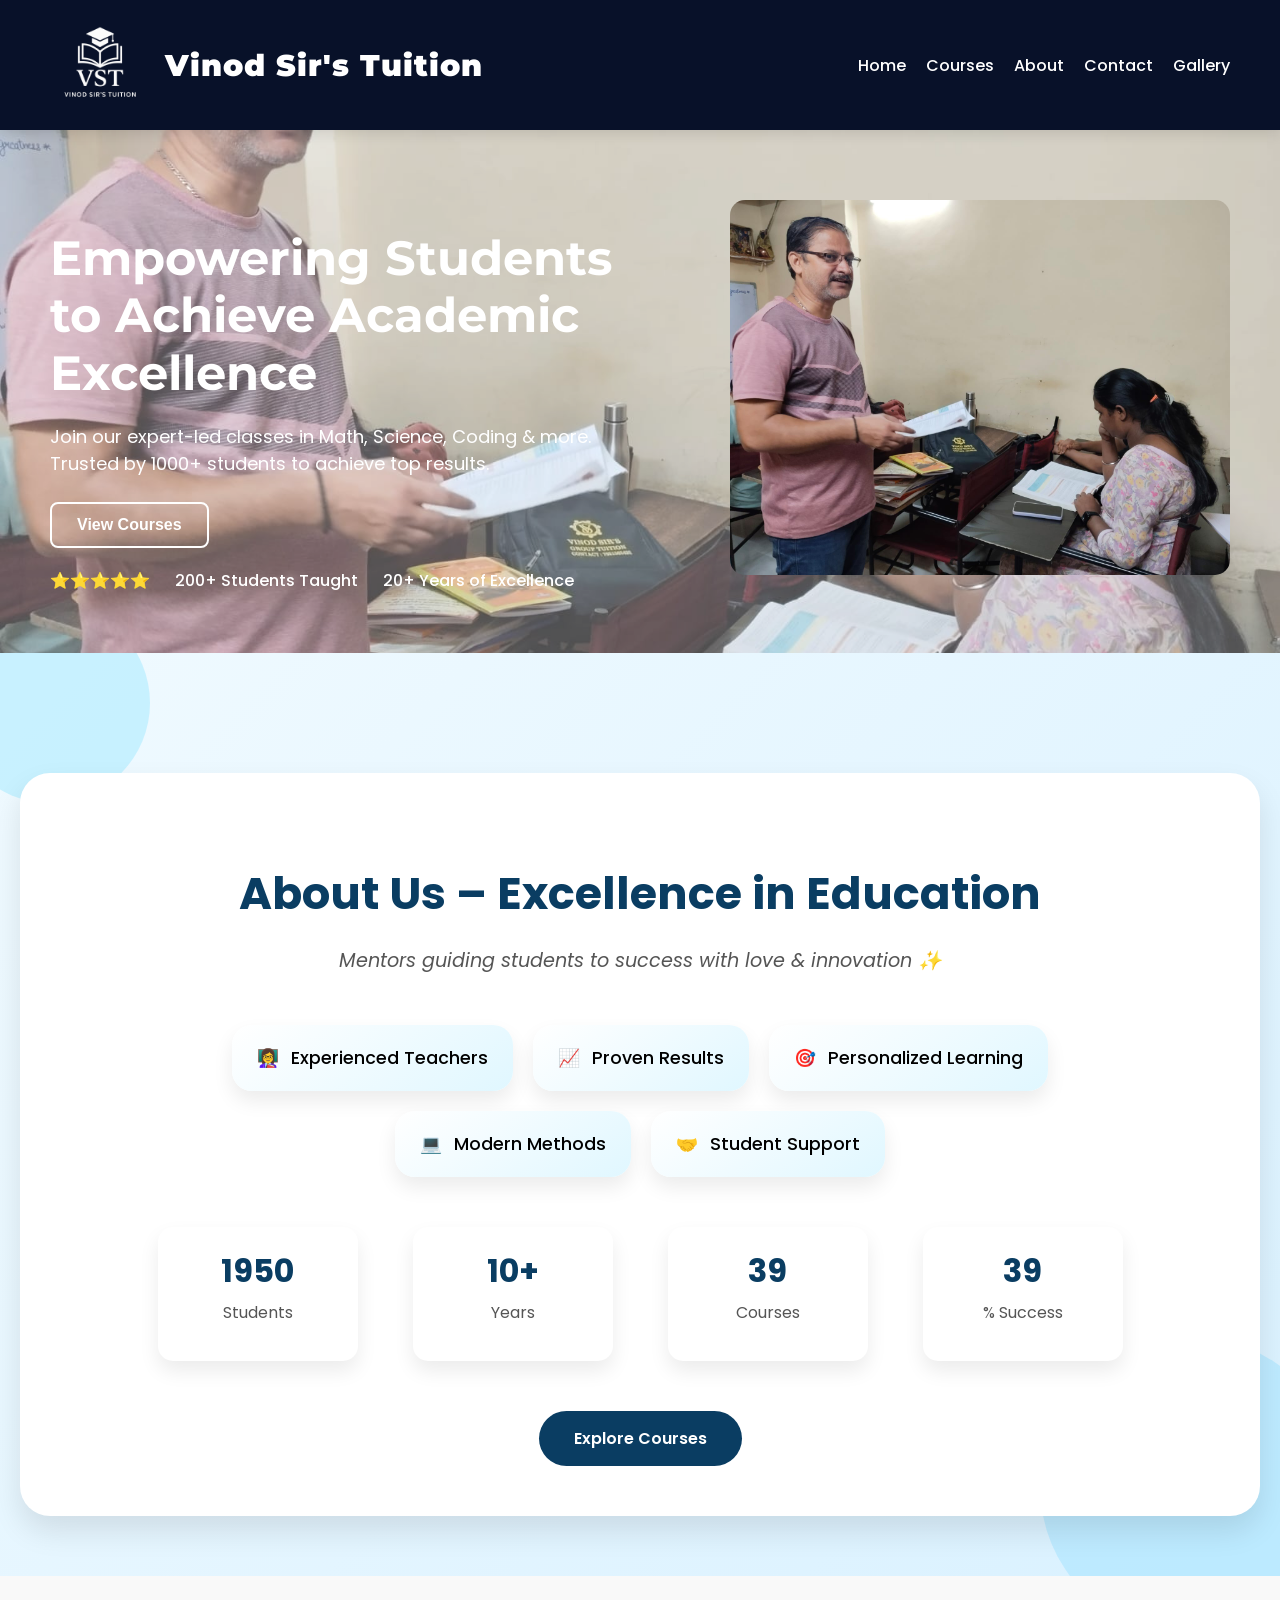
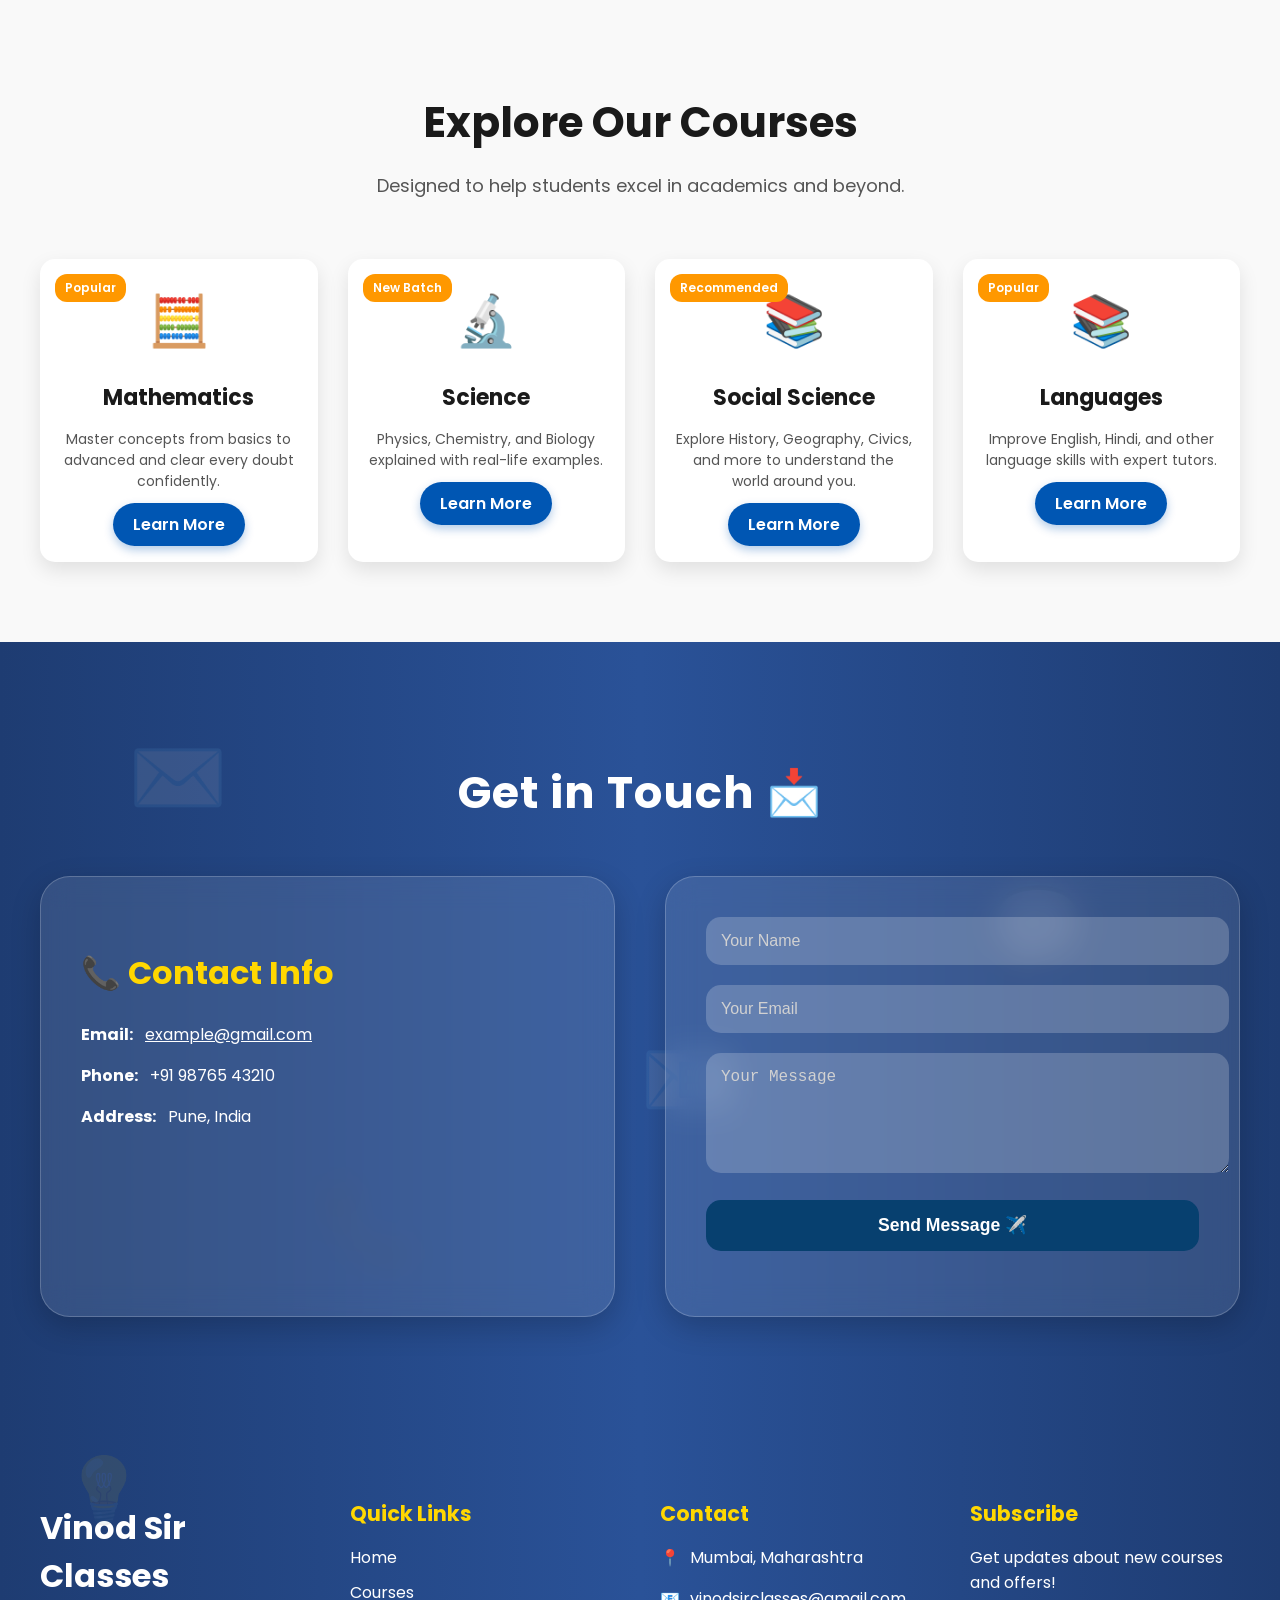
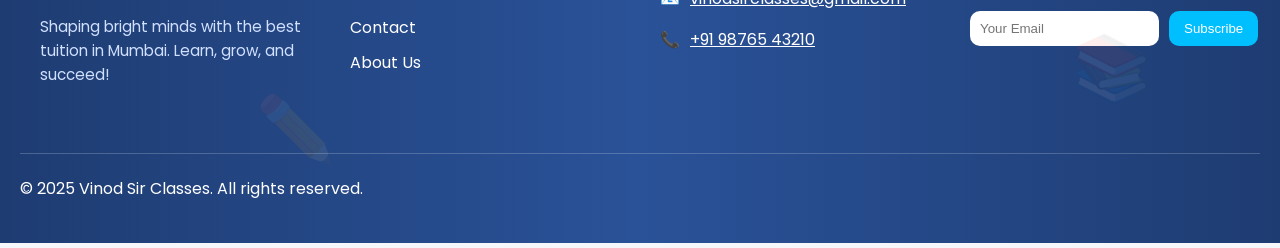
==== index.html @ 1ef6aa49 "first commit" ====
<!DOCTYPE html>
<html lang="en">
<head>
  <meta charset="UTF-8">
  <meta name="viewport" content="width=device-width, initial-scale=1.0">
  <title>Vinod Sir's Tuition</title>
  <!-- Google Fonts -->
  <link href="https://fonts.googleapis.com/css2?family=Montserrat:wght@600;700&family=Poppins:wght@400;500&display=swap" rel="stylesheet">
  <!-- CSS -->
  <link rel="stylesheet" href="style.css">
  

</head>
<body>

  <!-- Header / Nav -->
  <header>
    <div class="logo">
      <img src="images/logo.png" alt="Logo">
      <h1>Vinod Sir's Tuition</h1>
    </div>

    <nav class="nav-links">
      <ul>
        <li><a href="#home">Home</a></li>
        <li><a href="#courses">Courses</a></li>
        <li><a href="#about">About</a></li>
        <li><a href="#contact">Contact</a></li>
        <li><a href="gallery.html">Gallery</a></li>
      </ul>
    </nav>

    

    <div class="menu-toggle" id="menu-toggle">
      <span></span>
      <span></span>
      <span></span>
    </div>

  </header>


  <!-- Hero Section -->
<section class="hero" id="home">
  <div class="hero-content">
    <h1>Empowering Students to Achieve Academic Excellence</h1>
    <p>Join our expert-led classes in Math, Science, Coding & more. Trusted by 1000+ students to achieve top results.</p>
    <div class="hero-buttons">
      <a href="#courses"><button class="secondary">View Courses</button></a>
    </div>
    <div class="trust-signals">
      <span>⭐⭐⭐⭐⭐</span>
      <span>200+ Students Taught</span>
      <span>20+ Years of Excellence</span>
    </div>
  </div>
  <div class="hero-image">
    <img src="images/hero_Section.jpeg" alt="Students Learning">
  </div>
  <a href="https://wa.me/your-number" class="whatsapp-btn" target="_blank">💬 Chat</a>
</section>



<section class="about" id="about">
  <!-- Background decorative shapes -->
  <div class="about-bg-circle"></div>
  <div class="about-bg-wave"></div>

  <div class="about-box"> <!-- NEW BOX -->
    <div class="about-container">
      <div class="about-header">
        <h2>About Us – Excellence in Education</h2>
        <p class="tagline">Mentors guiding students to success with love & innovation ✨</p>
      </div>

      <!-- Floating Highlights Cards -->
      <div class="highlights-wrapper">
        <div class="highlight-card"><span>👩‍🏫</span> Experienced Teachers</div>
        <div class="highlight-card"><span>📈</span> Proven Results</div>
        <div class="highlight-card"><span>🎯</span> Personalized Learning</div>
        <div class="highlight-card"><span>💻</span> Modern Methods</div>
        <div class="highlight-card"><span>🤝</span> Student Support</div>
      </div>

      <!-- Stats -->
      <div class="about-stats">
        <div class="stat"><strong data-target="5000">0</strong><p>Students</p></div>
        <div class="stat"><strong data-target="10">0</strong><p>Years</p></div>
        <div class="stat"><strong data-target="50">0</strong><p>Courses</p></div>
        <div class="stat"><strong data-target="95">0</strong><p>% Success</p></div>
      </div>

      <!-- CTA Button -->
      <a href="#courses" class="cta-btn">Explore Courses</a>
    </div>
  </div>
</section>



<!-- Courses Section -->
<section class="courses" id="courses">
  <div class="container">
    <!-- Section Title & Tagline -->
    <div class="section-header">
      <h2>Explore Our Courses</h2>
      <p class="tagline">Designed to help students excel in academics and beyond.</p>
    </div>

    <!-- Courses Grid -->
    <div class="courses-grid">
  <!-- Math -->
  <div class="course-card" data-animate>
    <div class="badge">Popular</div>
    <div class="course-icon">🧮</div>
    <h3>Mathematics</h3>
    <p>Master concepts from basics to advanced and clear every doubt confidently.</p>
    <a href="practice_papers - maths.html" class="btn">Learn More</a> <!-- Link to math page -->
  </div>

  <!-- Science -->
  <div class="course-card" data-animate>
    <div class="badge">New Batch</div>
    <div class="course-icon">🔬</div>
    <h3>Science</h3>
    <p>Physics, Chemistry, and Biology explained with real-life examples.</p>
    <a href="practice_papers - sci.html" class="btn">Learn More</a> <!-- Link to science page -->
  </div>

  <!-- Social Science -->
  <div class="course-card" data-animate>
    <div class="badge">Recommended</div>
    <div class="course-icon">📚</div>
    <h3>Social Science</h3>
    <p>Explore History, Geography, Civics, and more to understand the world around you.</p>
    <a href="practice_papers - SocialSci.html" class="btn">Learn More</a> <!-- Link to social science page -->
  </div>

  <!-- Languages -->
  <div class="course-card" data-animate>
    <div class="badge">Popular</div>
    <div class="course-icon">📚</div>
    <h3>Languages</h3>
    <p>Improve English, Hindi, and other language skills with expert tutors.</p>
    <a href="practice_papers-lang.html" class="btn">Learn More</a> <!-- Link to languages page -->
  </div>
</div>

    <!-- Section CTA -->
  
  </div>
</section>

<!-- Contact Section -->
<section id="contact" class="contact-section">
  <div class="floating-icons">
    <span class="animate-float">✉️</span>
    <span class="animate-float-slow">💬</span>
    <span class="animate-float-fast">📞</span>
    <span class="animate-float">📧</span>
  </div>

  <h2 class="contact-title">Get in Touch 📩</h2>

  <div class="contact-grid">
    <!-- Contact Info Card -->
    <div class="contact-card" data-aos="fade-right">
      <h3>📞 Contact Info</h3>
      <p><strong>Email:</strong> <a href="mailto:example@gmail.com">example@gmail.com</a></p>
      <p><strong>Phone:</strong> +91 98765 43210</p>
      <p><strong>Address:</strong> Pune, India</p>
    </div>

    <!-- Contact Form -->
    <div class="contact-card" data-aos="fade-left">
      <form id="contact-form" class="contact-form">
        <input type="text" name="from_name" placeholder="Your Name" required>
        <input type="email" name="from_email" placeholder="Your Email" required>
        <textarea name="message" placeholder="Your Message" rows="5" required></textarea>
        <button type="submit">Send Message ✈️</button>
        <p class="form-message" id="form-message"></p>
      </form>
    </div>
  </div>
</section>


<footer class="footer-section">
  <div class="footer-container">
    
    <!-- About / Logo -->
    <div class="footer-about">
      <h2 class="footer-logo">Vinod Sir Classes</h2>
      <p>Shaping bright minds with the best tuition in Mumbai. Learn, grow, and succeed!</p>
    </div>
    
    <!-- Quick Links -->
    <div class="footer-links">
      <h3>Quick Links</h3>
      <ul>
        <li><a href="#home">Home</a></li>
        <li><a href="#courses">Courses</a></li>
        <li><a href="#contact">Contact</a></li>
        <li><a href="#about">About Us</a></li>
      </ul>
    </div>
    
    <!-- Contact Info -->
    <div class="footer-contact">
      <h3>Contact</h3>
      <p><span class="icon">📍</span> Mumbai, Maharashtra</p>
      <p><span class="icon">📧</span> <a href="mailto:vinodsirclasses@gmail.com">vinodsirclasses@gmail.com</a></p>
      <p><span class="icon">📞</span> <a href="tel:+919876543210">+91 98765 43210</a></p>
    </div>
    
    <!-- Newsletter -->
    <div class="footer-newsletter">
      <h3>Subscribe</h3>
      <p>Get updates about new courses and offers!</p>
      <form id="newsletterForm">
        <input type="email" name="email" placeholder="Your Email" required>
        <button type="submit">Subscribe</button>
      </form>
      <p id="newsletterMessage" class="form-message"></p>
    </div>
  </div>
  
  <!-- Footer Bottom -->
  <div class="footer-bottom">
    <p>© 2025 Vinod Sir Classes. All rights reserved.</p>
    <div class="social-icons">
      <a href="#" target="_blank"><i class="fab fa-facebook-f"></i></a>
      <a href="#" target="_blank"><i class="fab fa-twitter"></i></a>
      <a href="#" target="_blank"><i class="fab fa-instagram"></i></a>
      <a href="#" target="_blank"><i class="fab fa-linkedin-in"></i></a>
    </div>
  </div>
  
  <!-- Floating Background Icons -->
  <div class="footer-floating-icons">
    <span class="animate-float">💡</span>
    <span class="animate-float-slow">📚</span>
    <span class="animate-float-fast">✏️</span>
  </div>
</footer>








  <script src="https://cdn.emailjs.com/dist/email.min.js"></script>
  <script>emailjs.init("vinodsirstuition@gmail.com");</script>

<script src="https://cdn.emailjs.com/dist/email.min.js"></script>
<script>
  emailjs.init("dk8BR0xU-vURI1XF9"); // Use your actual EmailJS Public Key
</script>
  <script src="https://cdn.emailjs.com/dist/email.min.js"></script>
  <script src="script.js"></script>

</body>
</html>
---- style.css ----
body {
  margin: 0;
  font-family: 'Poppins', sans-serif;
  background-color: #f5f7fa;
}

/* Header */
header {
  background-color: #081129;
  padding: 15px 50px;
  display: flex;
  align-items: center;
  justify-content: space-between;
  box-shadow: 0 4px 12px rgba(0,0,0,0.1);
  position: sticky;
  top: 0;
  z-index: 1000;
}

.logo {
  display: flex;
  align-items: center;
}

.logo img {
  height: 100px;
  margin-right: 15px;
}

.logo h1 {
  font-family: 'Montserrat', sans-serif;
  font-size: 30px;
  font-weight: 1000;
  color: #ffffff;
  letter-spacing: 1px;
}

.nav-links ul {
  list-style: none;
  display: flex;
  gap: 25px;
  margin: 0;
  padding: 0;
}

.nav-links ul li a {
  text-decoration: none;
  color: #ffffff;
  font-weight: 500;
  transition: all 0.3s ease;
  font-size: 16px;
  position: relative;
}

.nav-links ul li a::after {
  content: "";
  position: absolute;
  bottom: -5px;
  left: 0;
  width: 0%;
  height: 2px;
  background: #1abc9c;
  transition: width 0.3s ease;
}

.nav-links ul li a:hover::after {
  width: 100%;
}

.nav-links ul li a:hover {
  color: #1abc9c;
}

.cta button {
  background-color: #1abc9c;
  border: none;
  padding: 10px 18px;
  border-radius: 8px;
  font-size: 15px;
  font-weight: 600;
  cursor: pointer;
  color: #fff;
  font-family: 'Poppins', sans-serif;
  transition: 0.3s;
}

.cta button:hover {
  background-color: #16a085;
  transform: translateY(-2px);
}

.menu-toggle {
  display: none;
  flex-direction: column;
  cursor: pointer;
  gap: 5px;
}

.menu-toggle span {
  width: 28px;
  height: 3px;
  background: #fff;
  border-radius: 2px;
  transition: 0.3s;
}
.nav-links ul {
  display: flex;
  list-style: none;
  gap: 20px;
}

.cta {
  display: flex;
  gap: 10px;
}
   /* Custom Google button wrapper */
.login-container { display: flex; align-items: center; }
    .login-btn {
      display: inline-flex;
      align-items: center;
      padding: 10px 18px;
      background-color: white;
      border: none;
      border-radius: 8px;
      box-shadow: 0 3px 6px rgba(0,0,0,0.2);
      cursor: pointer;
      font-size: 16px;
      font-weight: 600;
      color: #555;
      transition: all 0.3s ease;
      gap: 10px;
    }
    .login-btn img { height: 22px; }
    .login-btn:hover {
      transform: translateY(-3px);
      box-shadow: 0 6px 12px rgba(0,0,0,0.25);
      background-color: #f1f1f1;
    }
/* Hero Section */
.hero {
  display: flex;
  align-items: center;
  justify-content: space-between;
  padding: 60px 50px;
  background: url('images/hero_Section.jpeg') center/cover no-repeat;
  position: relative;
  color: #fff;
  overflow: hidden;
}

/* Light Overlay */
.hero::before {
  content: "";
  position: absolute;
  top: 0;
  left: 0;
  width: 100%;
  height: 100%;
  background: rgba(255, 255, 255, 0.3); /* 50% white overlay */
  z-index: 0;
}

.hero-content,
.hero-image {
  position: relative;
  z-index: 1; /* ensures text & image are above overlay */
}
.hero-content {
  max-width: 600px;
  animation: fadeIn 1s ease forwards;
}

.hero-content h1 {
  font-family: 'Montserrat', sans-serif;
  font-size: 48px;
  margin-bottom: 20px;
  line-height: 1.2;
}

.hero-content p {
  font-size: 18px;
  margin-bottom: 25px;
}

.hero-buttons button {
  margin-right: 15px;
  padding: 12px 25px;
  font-size: 16px;
  font-weight: 600;
  border-radius: 8px;
  border: none;
  cursor: pointer;
  transition: 0.3s;
}

.hero-buttons .primary {
  background-color: #1abc9c;
  color: #fff;
}

.hero-buttons .primary:hover {
  background-color: #16a085;
  transform: translateY(-2px);
}

.hero-buttons .secondary {
  background-color: transparent;
  border: 2px solid #fff;
  color: #fff;
}

.hero-buttons .secondary:hover {
  background-color: #fff;
  color: #0a3d62;
}

.hero-image img {
  max-width: 500px;
  border-radius: 15px;
  animation: fadeInRight 1.2s ease forwards;
}

/* Trust Signals */
.trust-signals {
  display: flex;
  gap: 25px;
  margin-top: 20px;
  font-weight: 500;
}

/* Floating WhatsApp Button */
.whatsapp-btn {
  position: fixed;
  bottom: 30px;
  right: 30px;
  background-color: #25D366;
  color: #fff;
  padding: 12px 18px;
  border-radius: 50px;
  text-decoration: none;
  font-size: 18px;
  box-shadow: 0 4px 10px rgba(0,0,0,0.2);
  transition: 0.3s;
}

.whatsapp-btn:hover {
  transform: translateY(-2px);
  box-shadow: 0 6px 12px rgba(0,0,0,0.25);
}

/* Animations */
@keyframes fadeIn {
  0% { opacity: 0; transform: translateY(20px); }
  100% { opacity: 1; transform: translateY(0); }
}

@keyframes fadeInRight {
  0% { opacity: 0; transform: translateX(50px); }
  100% { opacity: 1; transform: translateX(0); }
}

/* Mobile Styles */
@media (max-width: 768px) {
  .hero {
    flex-direction: column;
    text-align: center;
    padding: 40px 20px;
  }

  .hero-image {
    margin-top: 30px;
  }

  .nav-links {
    position: absolute;
    top: 70px;
    right: -100%;
    background-color: #0a3d62;
    width: 200px;
    padding: 20px;
    transition: right 0.3s ease;
    flex-direction: column;
  }

  .nav-links.active {
    right: 0;
  }

  .nav-links ul {
    flex-direction: column;
    gap: 15px;
  }

  .cta {
    display: none;
  }

  .menu-toggle {
    display: flex;
  }
}

/* Hamburger Animation */
.menu-toggle.active span:nth-child(1) {
  transform: rotate(45deg) translate(5px, 5px);
}

.menu-toggle.active span:nth-child(2) {
  opacity: 0;
}

.menu-toggle.active span:nth-child(3) {
  transform: rotate(-45deg) translate(6px, -6px);
}



/* About Section */
.about {
  position: relative;
  padding: 120px 20px 60px;
  background: linear-gradient(135deg, #f0faff, #d9f1ff);
  overflow: hidden;
  text-align: center;
  font-family: 'Poppins', sans-serif;
}
.about-box {
  max-width: 1200px;
  margin: auto;
  background: #fff;
  border-radius: 30px;
  padding: 50px 30px;
  box-shadow: 0 15px 30px rgba(0,0,0,0.1);
  position: relative;
  z-index: 1;
}

/* Decorative background shapes */
.about-bg-circle {
  position: absolute;
  top: -50px;
  left: -50px;
  width: 200px;
  height: 200px;
  background: #a1e9ff;
  border-radius: 50%;
  z-index: 0;
  opacity: 0.5;
}

.about-bg-wave {
  position: absolute;
  bottom: -60px;
  right: -60px;
  width: 300px;
  height: 300px;
  background: #79d7ff;
  border-radius: 50% 50% 0 50%;
  z-index: 0;
  opacity: 0.3;
}

/* Container */
.about-container {
  position: relative;
  max-width: 1000px;
  margin: auto;
  z-index: 1;
}

/* Header */
.about-header h2 {
  font-size: 2.8rem;
  color: #0a3d62;
  margin-bottom: 10px;
}

.about-header .tagline {
  font-size: 1.2rem;
  color: #555;
  font-style: italic;
  margin-bottom: 50px;
}

/* Floating cards */
.highlights-wrapper {
  display: flex;
  flex-wrap: wrap;
  justify-content: center;
  gap: 20px;
  margin-bottom: 50px;
}

.highlight-card {
  background: linear-gradient(145deg, #ffffff, #e0f7ff);
  padding: 20px 25px;
  border-radius: 20px;
  font-weight: 500;
  font-size: 1.1rem;
  box-shadow: 0 10px 20px rgba(0,0,0,0.08);
  display: flex;
  align-items: center;
  gap: 12px;
  transition: transform 0.3s, box-shadow 0.3s;
}

.highlight-card:hover {
  transform: translateY(-8px) rotate(-1deg);
  box-shadow: 0 15px 25px rgba(0,0,0,0.12);
}

/* Stats */
.about-stats {
  display: flex;
  flex-wrap: wrap;
  justify-content: space-around;
  gap: 20px;
  margin-bottom: 50px;
}

.stat {
  background: #fff;
  border-radius: 15px;
  padding: 20px 30px;
  width: 140px;
  box-shadow: 0 10px 20px rgba(0,0,0,0.08);
  transition: transform 0.3s;
}

.stat:hover {
  transform: translateY(-5px);
}

.stat strong {
  display: block;
  font-size: 2rem;
  color: #0a3d62;
}

.stat p {
  margin-top: 5px;
  color: #555;
}

/* CTA */
.cta-btn {
  display: inline-block;
  padding: 15px 35px;
  background: #0a3d62;
  color: #fff;
  border-radius: 30px;
  font-weight: 600;
  text-decoration: none;
  transition: 0.3s;
}

.cta-btn:hover {
  transform: scale(1.1);
  background: #07406f;
}

/* Responsive */
@media (max-width: 900px) {
  .highlights-wrapper { flex-direction: column; gap: 15px; }
  .about-stats { justify-content: center; }
}
/* Mobile Styles */
@media (max-width: 1024px) {
  .hero {
    flex-direction: column;
    padding: 60px 20px;
    text-align: center;
  }

  .hero-content {
    max-width: 100%;
  }

  .hero-content h1 {
    font-size: 2.2rem;
    line-height: 1.3;
  }

  .hero-content p {
    font-size: 1rem;
    margin-bottom: 20px;
  }

  .hero-buttons {
    flex-direction: column;
    gap: 15px;
    margin-bottom: 20px;
  }

  .hero-buttons button {
    width: 180px;
    margin: auto;
  }

  .trust-signals {
    flex-direction: column;
    gap: 10px;
    margin-top: 20px;
    font-size: 0.9rem;
  }

  .hero-image img {
    max-width: 90%;
    margin: 20px auto 0;
  }

  /* Adjust overlay if needed */
  .hero::before {
    background: rgba(255,255,255,0.25);
  }
}

/* Smaller mobile phones */
@media (max-width: 480px) {
  .hero-content h1 {
    font-size: 1.8rem;
  }

  .hero-content p {
    font-size: 0.95rem;
  }

  .hero-buttons button {
    width: 150px;
    padding: 10px 20px;
    font-size: 14px;
  }

  .trust-signals {
    font-size: 0.85rem;
  }
}



/* Courses Section */
/* Courses Section */
.courses {
  padding: 80px 20px;
  background: #f9f9f9;
  color: #1a1a1a;
  position: relative;
}

.container {
  max-width: 1200px;
  margin: 0 auto;
}

/* Section Header */
.section-header {
  text-align: center;
  margin-bottom: 60px;
}

.section-header h2 {
  font-size: 42px;
  font-weight: 700;
  margin-bottom: 10px;
  color: #1a1a1a;
}

.section-header .tagline {
  font-size: 18px;
  color: #555555;
}

/* Courses Grid */
.courses-grid {
  display: grid;
  grid-template-columns: repeat(auto-fit, minmax(250px, 1fr));
  gap: 30px;
}

/* Course Card */
.course-card {
  background: #fff;
  border-radius: 15px;
  padding: 25px 20px;
  box-shadow: 0 8px 20px rgba(0,0,0,0.1);
  text-align: center;
  position: relative;
  transform: translateY(30px);
  opacity: 0;
  transition: all 0.5s ease;
}

.course-card:hover {
  transform: translateY(-5px) scale(1.05);
  box-shadow: 0 12px 30px rgba(0,0,0,0.15);
}

/* Badge */
.course-card .badge {
  position: absolute;
  top: 15px;
  left: 15px;
  background-color: #ff9800; /* accent color */
  color: #fff;
  padding: 5px 10px;
  border-radius: 12px;
  font-size: 12px;
  font-weight: 600;
}

/* Course Icon */
.course-icon {
  font-size: 50px;
  margin-bottom: 20px;
  color: #0056b3; /* theme blue */
  transition: transform 0.3s;
}

.course-card:hover .course-icon {
  transform: scale(1.2);
}

/* Title & Description */
.course-card h3 {
  font-size: 22px;
  margin-bottom: 15px;
  color: #1a1a1a;
}

.course-card p {
  font-size: 14px;
  color: #555;
  margin-bottom: 20px;
}

/* Button */
/* Buttons on Course Cards */
.course-card .btn {
  background-color: #0056b3; /* theme blue */
  color: #fff;
  padding: 10px 20px;
  border-radius: 30px;
  font-weight: 600;
  text-decoration: none;
  transition: all 0.3s ease;
  box-shadow: 0 4px 10px rgba(0, 86, 179, 0.3);
}

.course-card .btn:hover {
  background-color: #004494; /* darker blue */
  transform: scale(1.8) translateY(-2px); /* slight zoom + lift */
  box-shadow: 0 8px 20px rgba(0, 86, 179, 0.4); /* stronger shadow */
}


/* Section CTA */
.courses-cta {
  text-align: center;
  margin-top: 60px;
}

.courses-cta p {
  font-size: 16px;
  margin-bottom: 20px;
}

.courses-cta .btn {
  padding: 12px 30px;
}

/* Scroll Reveal Animation */
.course-card.show {
  transform: translateY(0);
  opacity: 1;
}

/* Responsive */
@media(max-width: 768px) {
  .section-header h2 {
    font-size: 32px;
  }
  .section-header .tagline {
    font-size: 16px;
}
}




/* Contact Section Blue Palette */
.contact-section {
  padding: 80px 20px;
  background: linear-gradient(to right, #1e3c72, #2a5298, #1e3c72);
  font-family: 'Poppins', sans-serif;
  position: relative;
  overflow: hidden;
}

.contact-title {
  text-align: center;
  font-size: 2.8rem;
  margin-bottom: 50px;
  font-weight: 700;
  color: #ffffff;
  letter-spacing: 1px;
}

.contact-grid {
  display: grid;
  grid-template-columns: 1fr 1fr;
  gap: 50px;
  max-width: 1200px;
  margin: 0 auto;
}

.contact-card {
  background: rgba(255, 255, 255, 0.1);
  backdrop-filter: blur(15px);
  border-radius: 30px;
  padding: 40px;
  border: 1px solid rgba(255,255,255,0.2);
  box-shadow: 0 10px 30px rgba(0,0,0,0.2);
}

.contact-card h3 {
  font-size: 2rem;
  margin-bottom: 25px;
  color: #ffd700;
}

.contact-card p {
  margin-bottom: 15px;
  font-size: 1rem;
  display: flex;
  align-items: center;
  gap: 12px;
  color: #ffffff;
}

.contact-card a {
  color: #fff;
  text-decoration: underline;
  transition: color 0.3s ease;
}

.contact-card a:hover {
  color: #ffd700;
}

/* Form Styling */
.contact-form input,
.contact-form textarea {
  width: 100%;
  padding: 15px;
  border-radius: 15px;
  border: none;
  outline: none;
  margin-bottom: 20px;
  background: rgba(255, 255, 255, 0.2);
  color: #fff;
  font-size: 1rem;
  transition: background 0.3s ease;
}

.contact-form input:focus,
.contact-form textarea:focus {
  background: rgba(255, 255, 255, 0.3);
}

.contact-form input::placeholder,
.contact-form textarea::placeholder {
  color: #d1d1d1;
}

.contact-form button {
  width: 100%;
  padding: 15px;
  border-radius: 15px;
  border: none;
  background: #07406f;
  color: #fff;
  font-size: 1.1rem;
  font-weight: 600;
  cursor: pointer;
  transition: transform 0.3s, background 0.3s;
}

.contact-form button:hover {
  background: #0a66c2;
  transform: scale(1.05);
}

.form-message {
  margin-top: 10px;
  font-size: 0.95rem;
  color: #00ff99;
  text-align: center;
}

/* Floating Background Icons */
.floating-icons span {
  position: absolute;
  font-size: 5rem;
  color: rgba(255,255,255,0.1);
}

.floating-icons span:nth-child(1) { top: 10%; left: 10%; }
.floating-icons span:nth-child(2) { top: 30%; right: 15%; }
.floating-icons span:nth-child(3) { bottom: 15%; left: 25%; }
.floating-icons span:nth-child(4) { top: 50%; left: 50%; }

/* Floating Animations */
@keyframes float {
  0%, 100% { transform: translateY(0); }
  50% { transform: translateY(-15px); }
}
@keyframes float-slow {
  0%, 100% { transform: translateY(0); }
  50% { transform: translateY(-10px); }
}
@keyframes float-fast {
  0%, 100% { transform: translateY(0); }
  50% { transform: translateY(-20px); }
}

.animate-float { animation: float 6s ease-in-out infinite; }
.animate-float-slow { animation: float-slow 8s ease-in-out infinite; }
.animate-float-fast { animation: float-fast 4s ease-in-out infinite; }

/* Responsive */
@media(max-width: 900px) {
  .contact-grid { grid-template-columns: 1fr; gap: 40px; }
}


/* Footer Section */
.footer-section {
  background: linear-gradient(to right, #1e3c72, #2a5298, #1e3c72);
  color: #fff;
  position: relative;
  padding: 80px 20px 40px;
  font-family: 'Poppins', sans-serif;
}

.footer-container {
  display: grid;
  grid-template-columns: repeat(auto-fit, minmax(220px, 1fr));
  gap: 40px;
  max-width: 1200px;
  margin: 0 auto;
}

.footer-logo {
  font-size: 2rem;
  font-weight: 700;
  margin-bottom: 10px;
}

.footer-about p {
  font-size: 0.95rem;
  line-height: 1.6;
  color: #d1e0ff;
}

.footer-links h3,
.footer-contact h3,
.footer-newsletter h3 {
  font-size: 1.3rem;
  margin-bottom: 15px;
  color: #ffd700;
}

.footer-links ul {
  list-style: none;
  padding: 0;
}

.footer-links ul li {
  margin-bottom: 10px;
}

.footer-links ul li a {
  text-decoration: none;
  color: #fff;
  transition: color 0.3s;
}

.footer-links ul li a:hover {
  color: #ffd700;
}

.footer-contact p {
  display: flex;
  align-items: center;
  gap: 10px;
  margin-bottom: 10px;
}

.footer-contact a {
  color: #fff;
  text-decoration: underline;
}

.footer-newsletter form {
  display: flex;
  gap: 10px;
  margin-top: 10px;
}

.footer-newsletter input {
  flex: 1;
  padding: 10px;
  border-radius: 10px;
  border: none;
  outline: none;
}

.footer-newsletter button {
  padding: 10px 15px;
  border-radius: 10px;
  border: none;
  background: #00bfff;
  color: #fff;
  cursor: pointer;
  transition: 0.3s;
}

.footer-newsletter button:hover {
  background: #009acd;
}

.footer-bottom {
  margin-top: 50px;
  border-top: 1px solid rgba(255,255,255,0.2);
  padding-top: 20px;
  display: flex;
  justify-content: space-between;
  align-items: center;
  flex-wrap: wrap;
}

.footer-bottom p {
  margin: 0;
}

.social-icons a {
  margin-left: 15px;
  color: #fff;
  font-size: 1.2rem;
  transition: color 0.3s;
}

.social-icons a:hover {
  color: #ffd700;
}

/* Floating icons */
.footer-floating-icons span {
  position: absolute;
  font-size: 4rem;
  color: rgba(255,255,255,0.08);
}

.footer-floating-icons span:nth-child(1){ top: 10%; left: 5%; }
.footer-floating-icons span:nth-child(2){ top: 50%; right: 10%; }
.footer-floating-icons span:nth-child(3){ bottom: 15%; left: 20%; }

/* Float animations */
@keyframes float {0%,100%{transform:translateY(0);}50%{transform:translateY(-15px);}}
@keyframes float-slow {0%,100%{transform:translateY(0);}50%{transform:translateY(-10px);}}
@keyframes float-fast {0%,100%{transform:translateY(0);}50%{transform:translateY(-20px);}}

.animate-float {animation: float 6s ease-in-out infinite;}
.animate-float-slow {animation: float-slow 8s ease-in-out infinite;}
.animate-float-fast {animation: float-fast 4s ease-in-out infinite;}

/* Responsive */
@media(max-width: 900px){
  .footer-bottom {flex-direction: column; gap: 15px; text-align: center;}
}
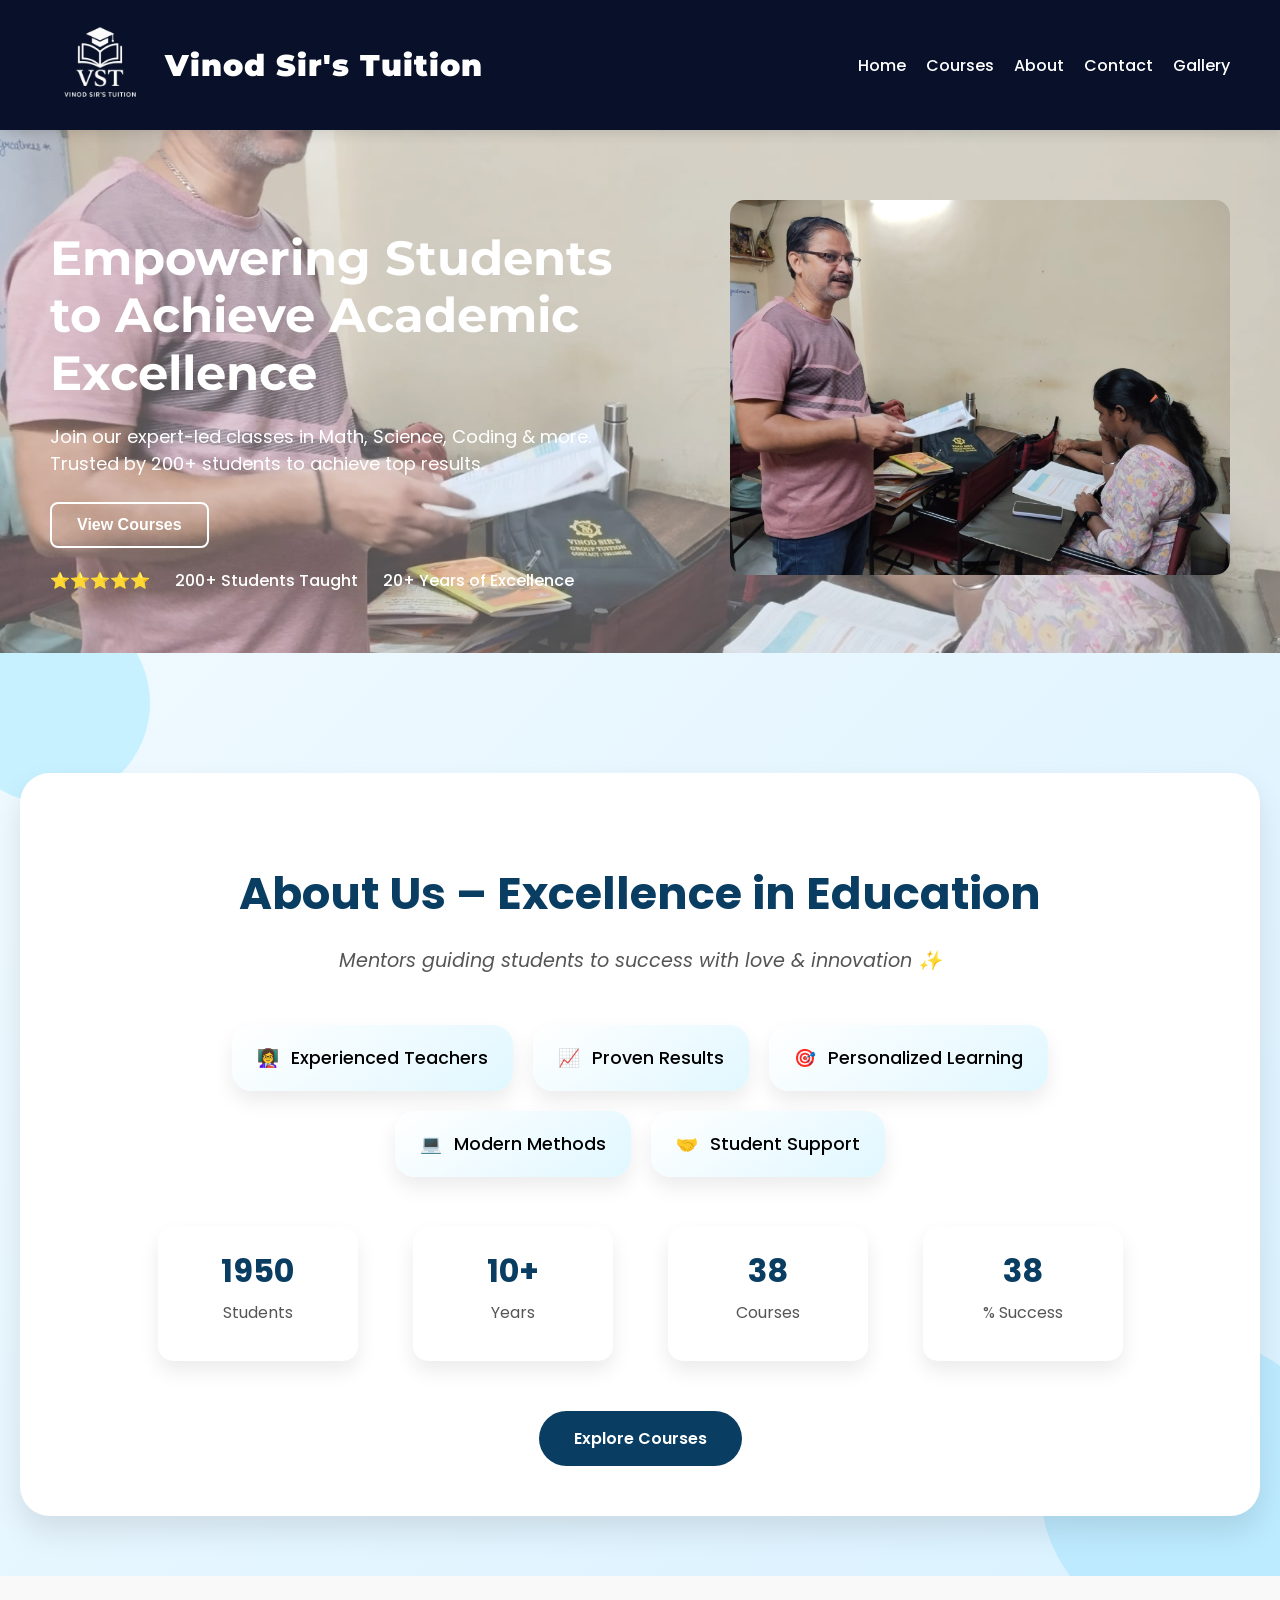
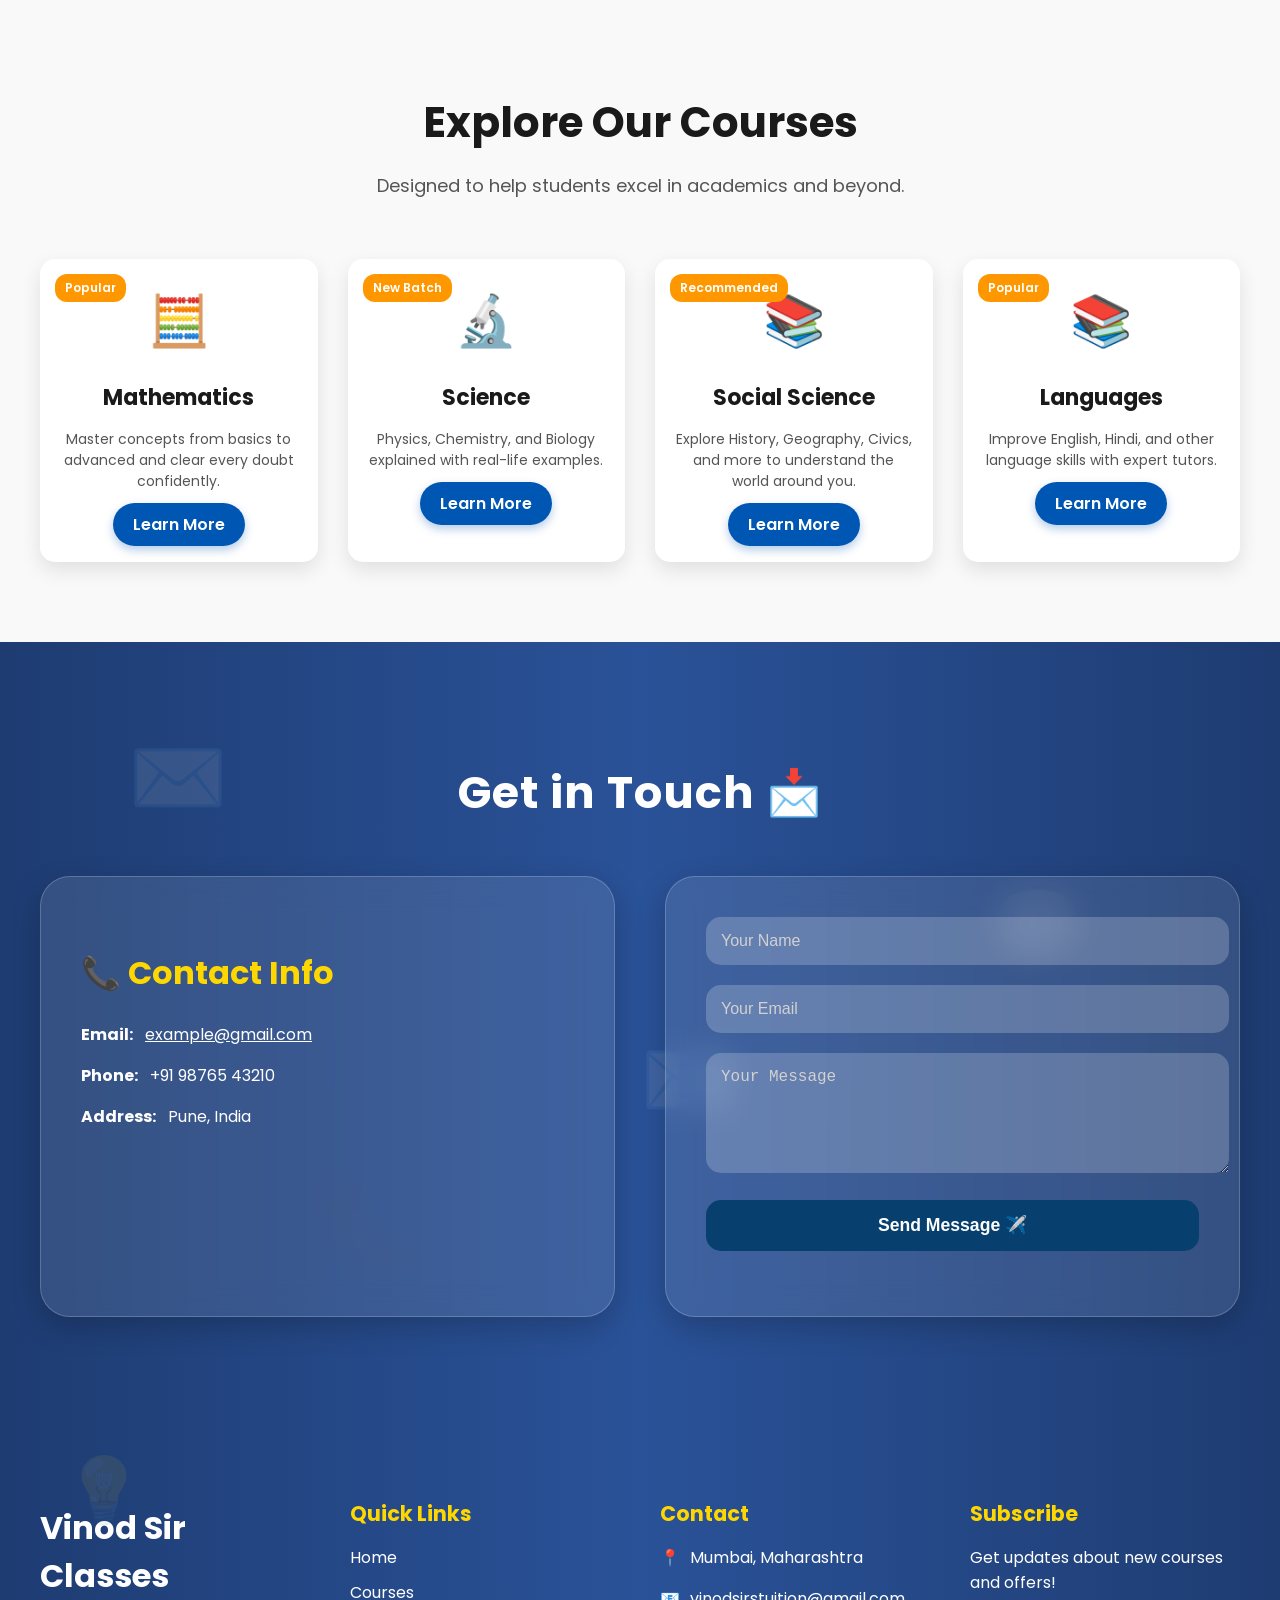
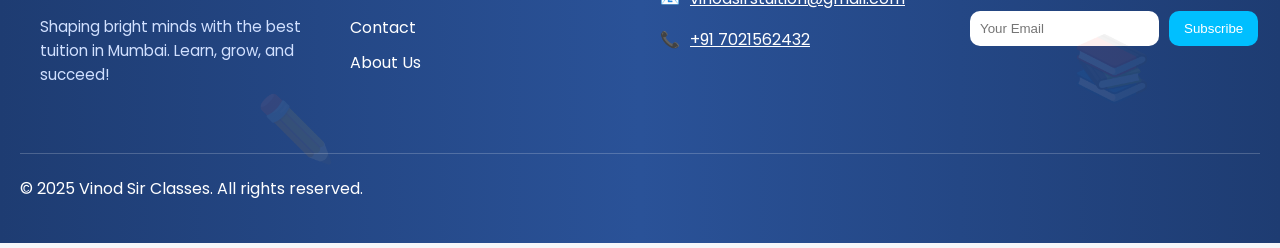
==== commit a797f7c2: "Update index.html" ====
--- a/index.html
+++ b/index.html
@@ -45,7 +45,7 @@
 <section class="hero" id="home">
   <div class="hero-content">
     <h1>Empowering Students to Achieve Academic Excellence</h1>
-    <p>Join our expert-led classes in Math, Science, Coding & more. Trusted by 1000+ students to achieve top results.</p>
+    <p>Join our expert-led classes in Math, Science, Coding & more. Trusted by 200+ students to achieve top results.</p>
     <div class="hero-buttons">
       <a href="#courses"><button class="secondary">View Courses</button></a>
     </div>
@@ -211,8 +211,8 @@
     <div class="footer-contact">
       <h3>Contact</h3>
       <p><span class="icon">📍</span> Mumbai, Maharashtra</p>
-      <p><span class="icon">📧</span> <a href="mailto:vinodsirclasses@gmail.com">vinodsirclasses@gmail.com</a></p>
-      <p><span class="icon">📞</span> <a href="tel:+919876543210">+91 98765 43210</a></p>
+      <p><span class="icon">📧</span> <a href="mailto:vinodsirclasses@gmail.com">vinodsirstuition@gmail.com</a></p>
+      <p><span class="icon">📞</span> <a href="tel:+919876543210">+91 7021562432</a></p>
     </div>
     
     <!-- Newsletter -->
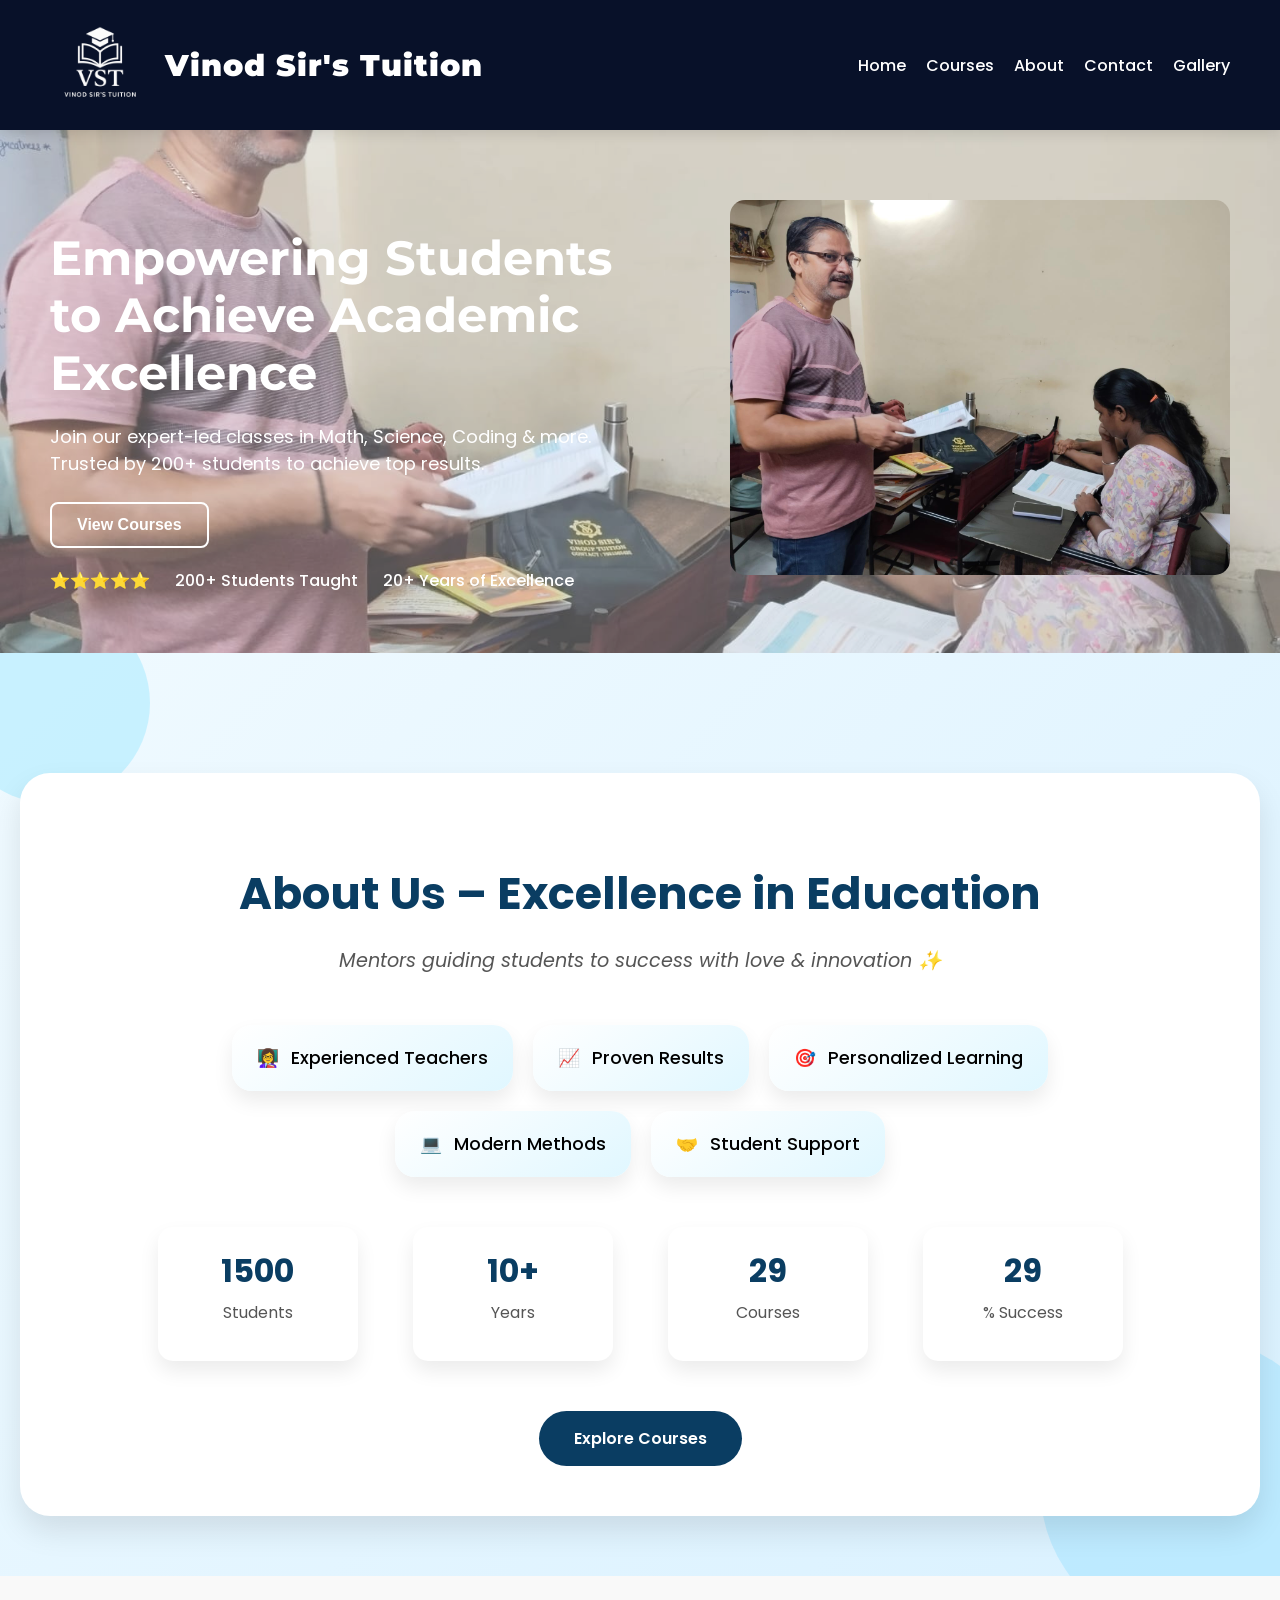
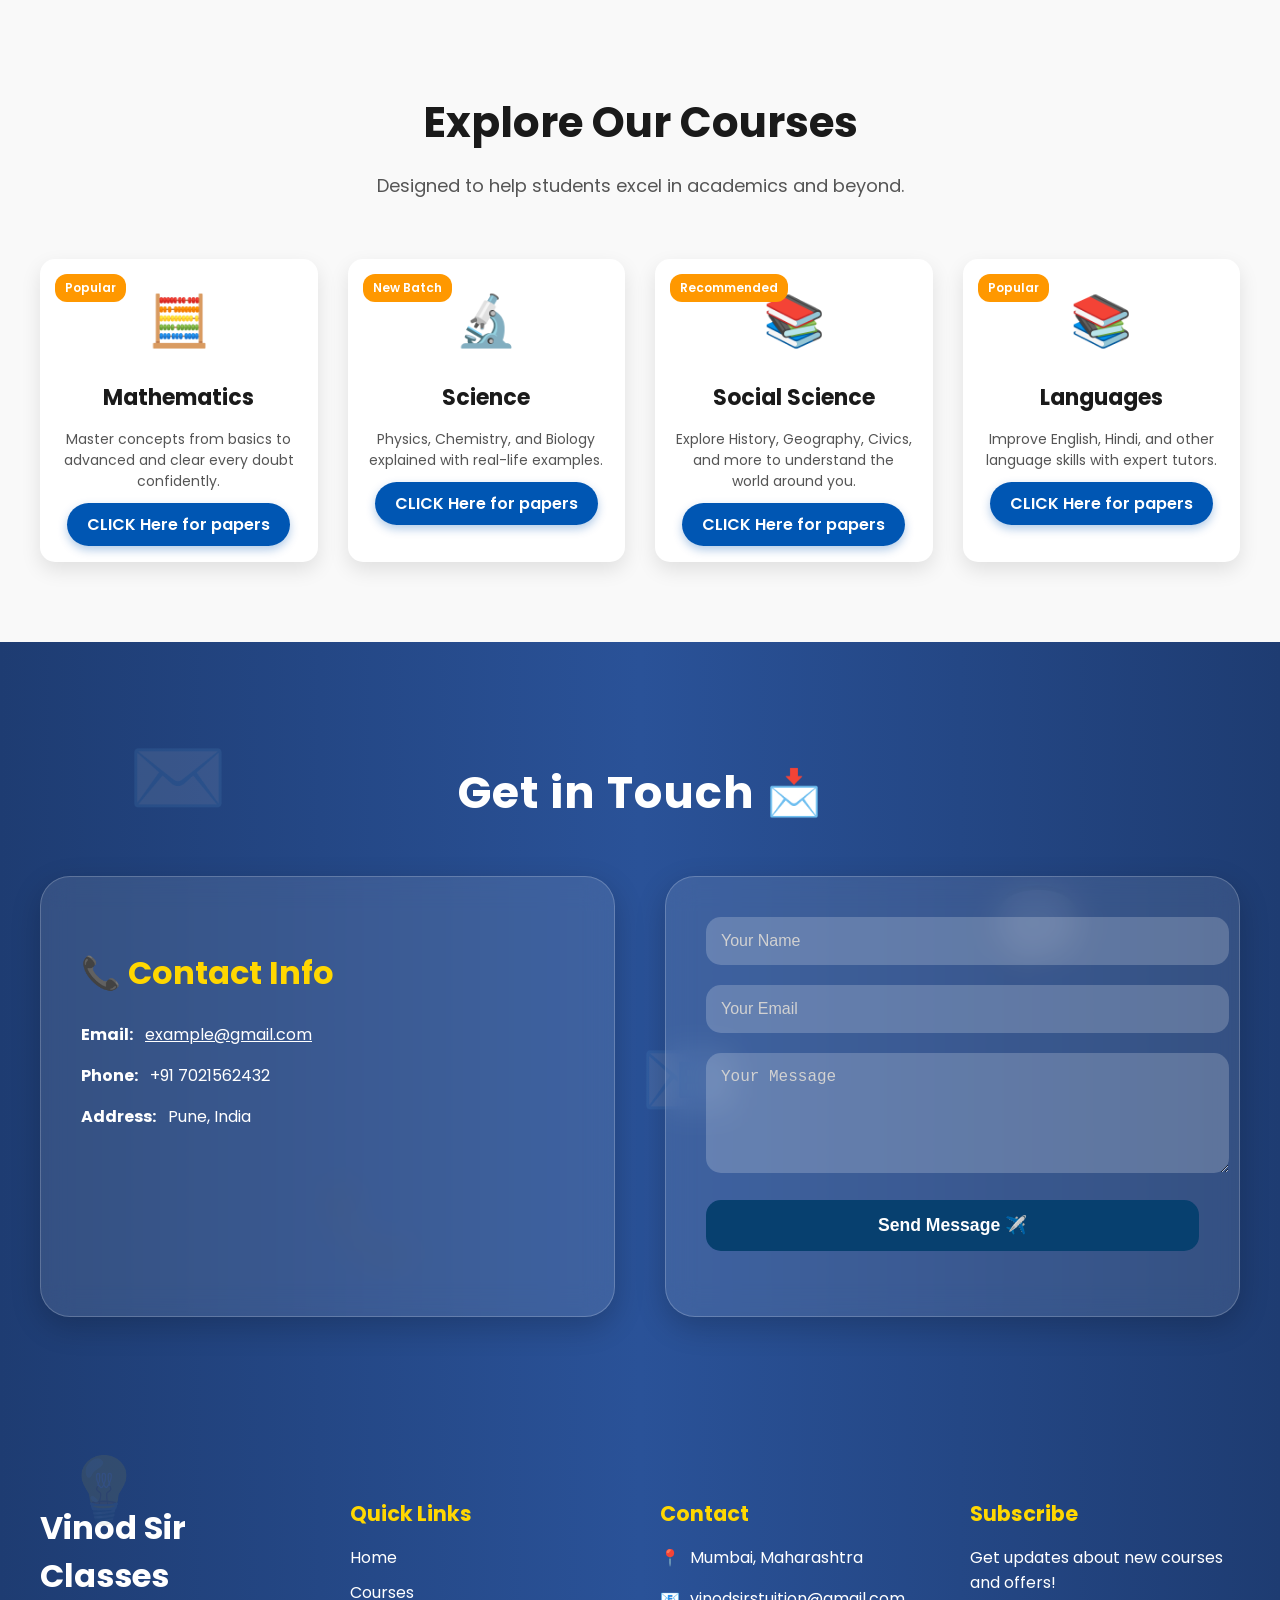
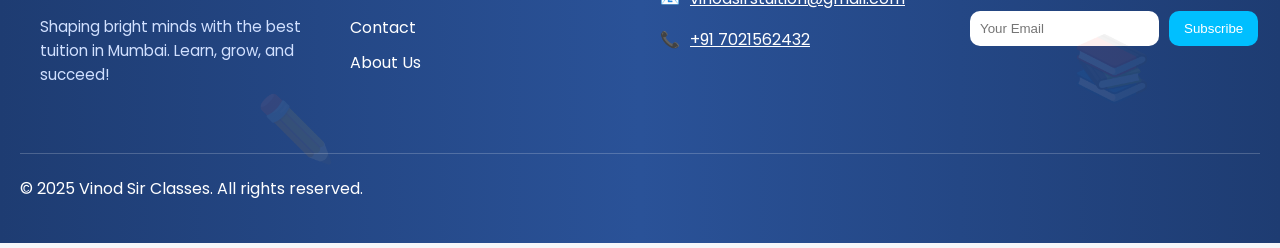
==== commit 6a677100: "Update index.html" ====
--- a/index.html
+++ b/index.html
@@ -117,7 +117,7 @@
     <div class="course-icon">🧮</div>
     <h3>Mathematics</h3>
     <p>Master concepts from basics to advanced and clear every doubt confidently.</p>
-    <a href="practice_papers - maths.html" class="btn">Learn More</a> <!-- Link to math page -->
+    <a href="practice_papers - maths.html" class="btn">CLICK Here for papers</a> <!-- Link to math page -->
   </div>
 
   <!-- Science -->
@@ -126,7 +126,7 @@
     <div class="course-icon">🔬</div>
     <h3>Science</h3>
     <p>Physics, Chemistry, and Biology explained with real-life examples.</p>
-    <a href="practice_papers - sci.html" class="btn">Learn More</a> <!-- Link to science page -->
+    <a href="practice_papers - sci.html" class="btn">CLICK Here for papers</a> <!-- Link to science page -->
   </div>
 
   <!-- Social Science -->
@@ -135,7 +135,7 @@
     <div class="course-icon">📚</div>
     <h3>Social Science</h3>
     <p>Explore History, Geography, Civics, and more to understand the world around you.</p>
-    <a href="practice_papers - SocialSci.html" class="btn">Learn More</a> <!-- Link to social science page -->
+    <a href="practice_papers - SocialSci.html" class="btn">CLICK Here for papers</a> <!-- Link to social science page -->
   </div>
 
   <!-- Languages -->
@@ -144,7 +144,7 @@
     <div class="course-icon">📚</div>
     <h3>Languages</h3>
     <p>Improve English, Hindi, and other language skills with expert tutors.</p>
-    <a href="practice_papers-lang.html" class="btn">Learn More</a> <!-- Link to languages page -->
+    <a href="practice_papers-lang.html" class="btn">CLICK Here for papers</a> <!-- Link to languages page -->
   </div>
 </div>
 
@@ -169,7 +169,7 @@
     <div class="contact-card" data-aos="fade-right">
       <h3>📞 Contact Info</h3>
       <p><strong>Email:</strong> <a href="mailto:example@gmail.com">example@gmail.com</a></p>
-      <p><strong>Phone:</strong> +91 98765 43210</p>
+      <p><strong>Phone:</strong> +91 7021562432</p>
       <p><strong>Address:</strong> Pune, India</p>
     </div>
 
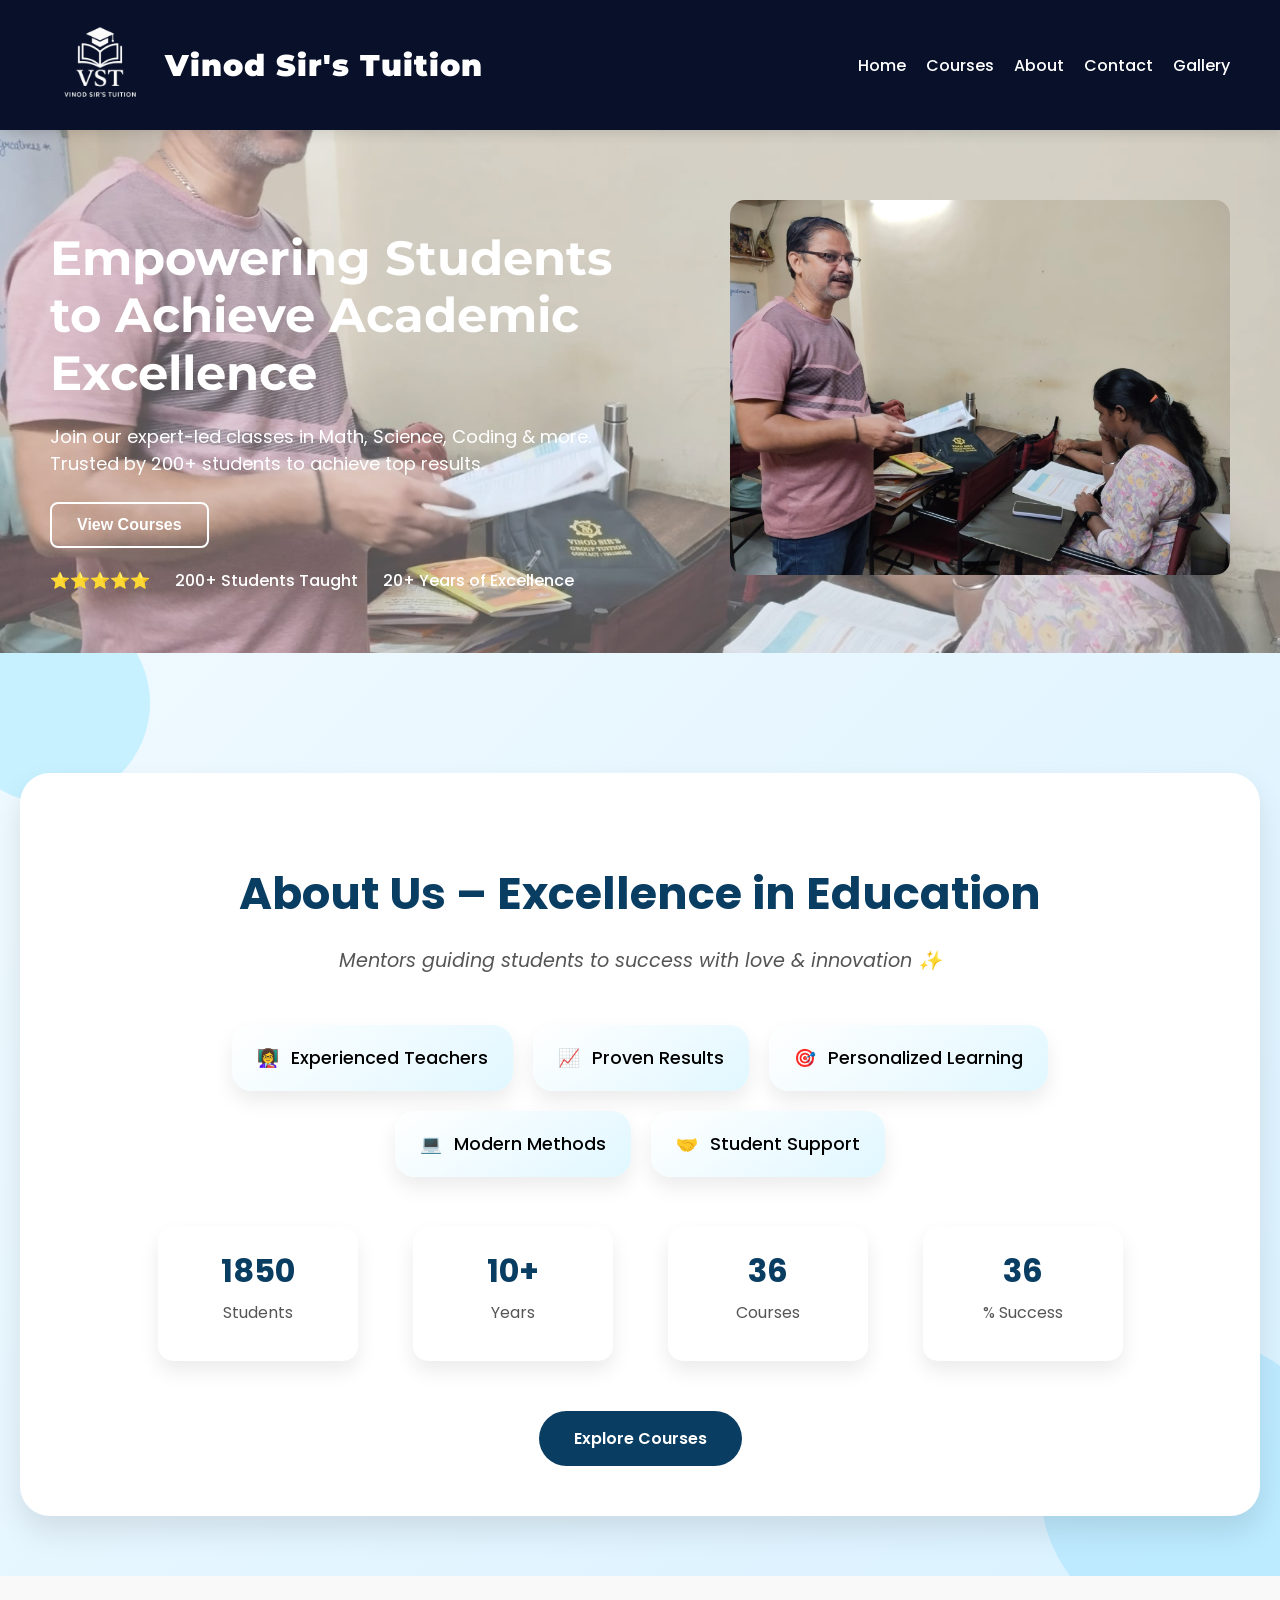
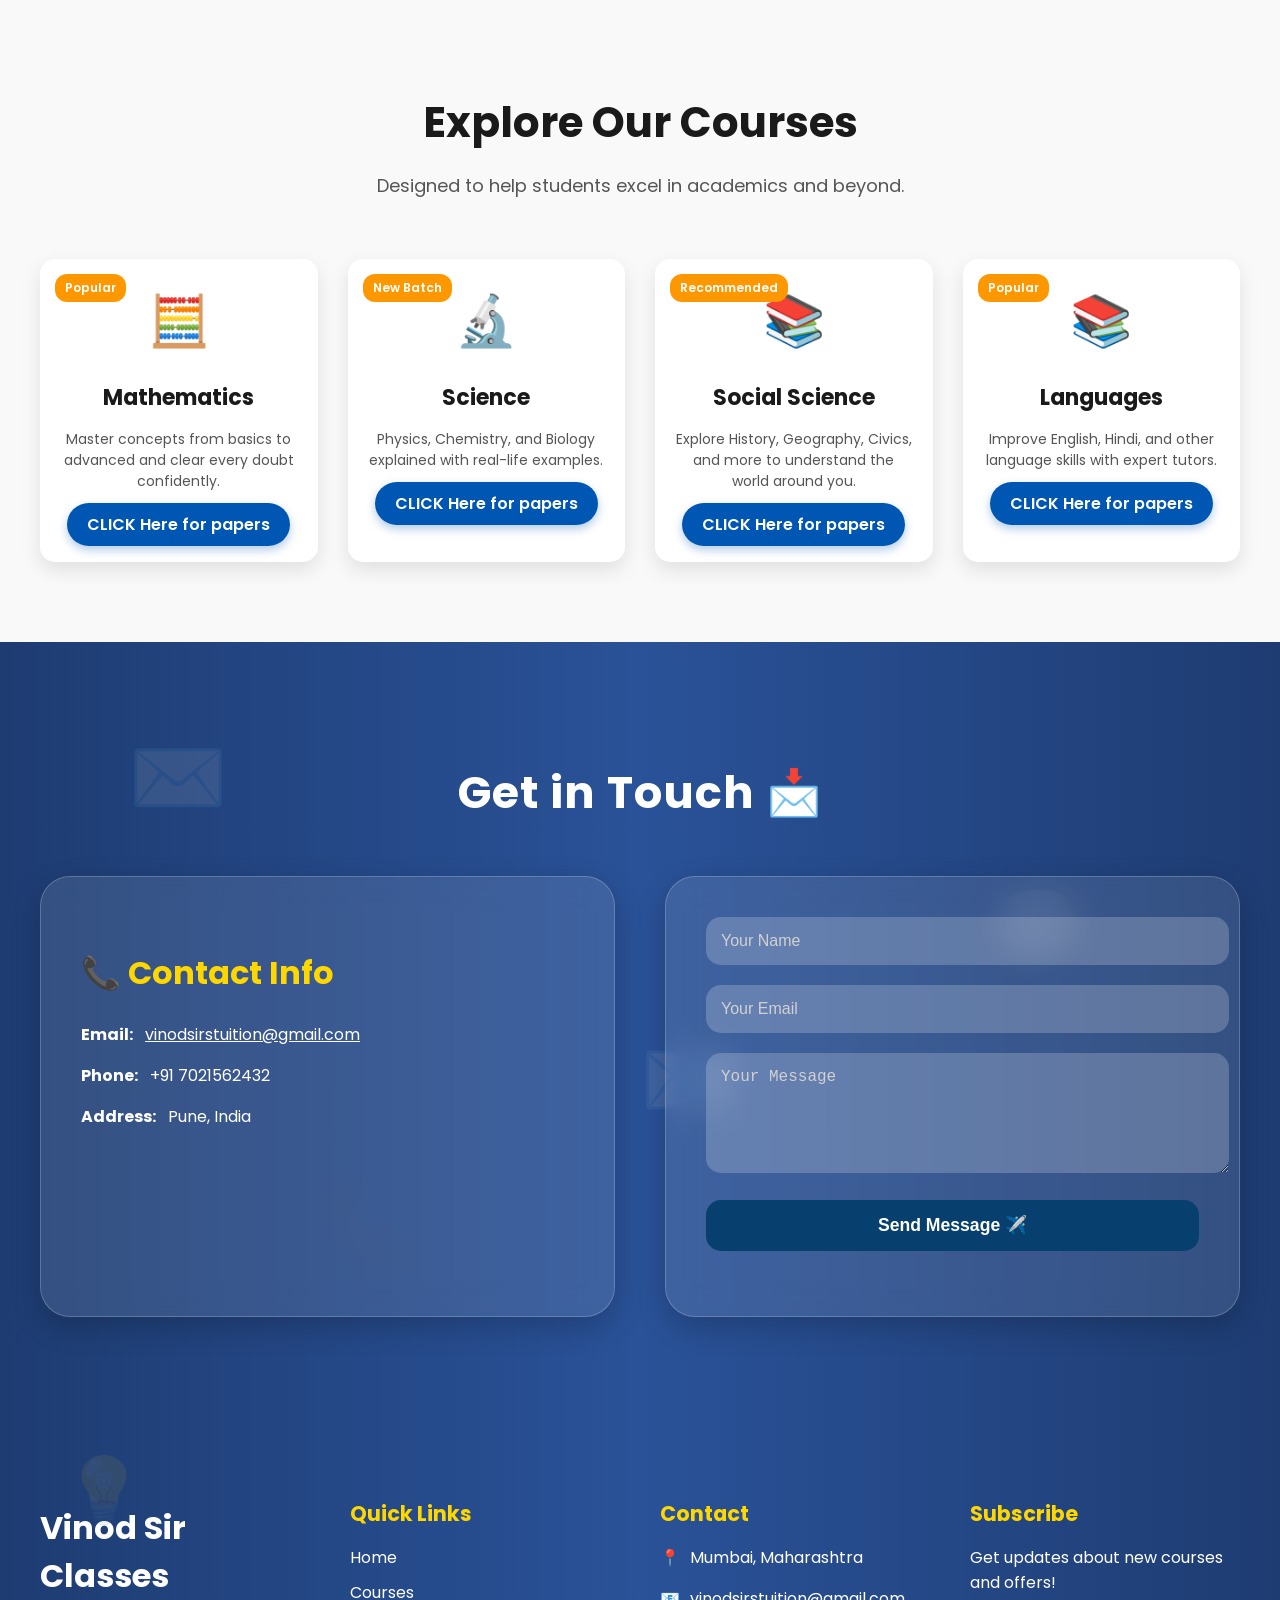
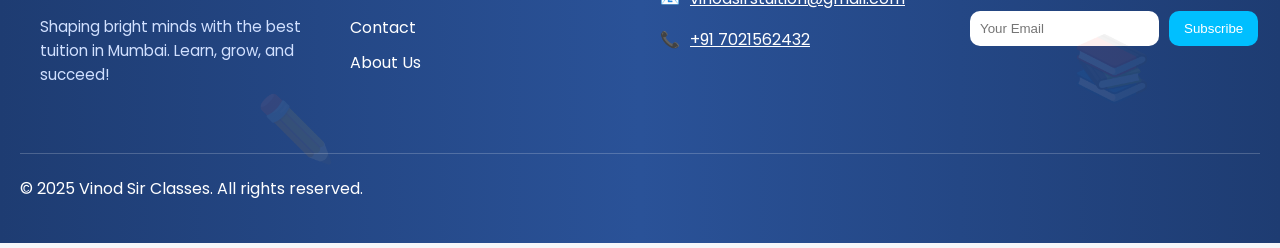
==== commit 85598368: "Update contact email in index.html" ====
--- a/index.html
+++ b/index.html
@@ -168,7 +168,7 @@
     <!-- Contact Info Card -->
     <div class="contact-card" data-aos="fade-right">
       <h3>📞 Contact Info</h3>
-      <p><strong>Email:</strong> <a href="mailto:example@gmail.com">example@gmail.com</a></p>
+      <p><strong>Email:</strong> <a href="mailto:example@gmail.com">vinodsirstuition@gmail.com</a></p>
       <p><strong>Phone:</strong> +91 7021562432</p>
       <p><strong>Address:</strong> Pune, India</p>
     </div>
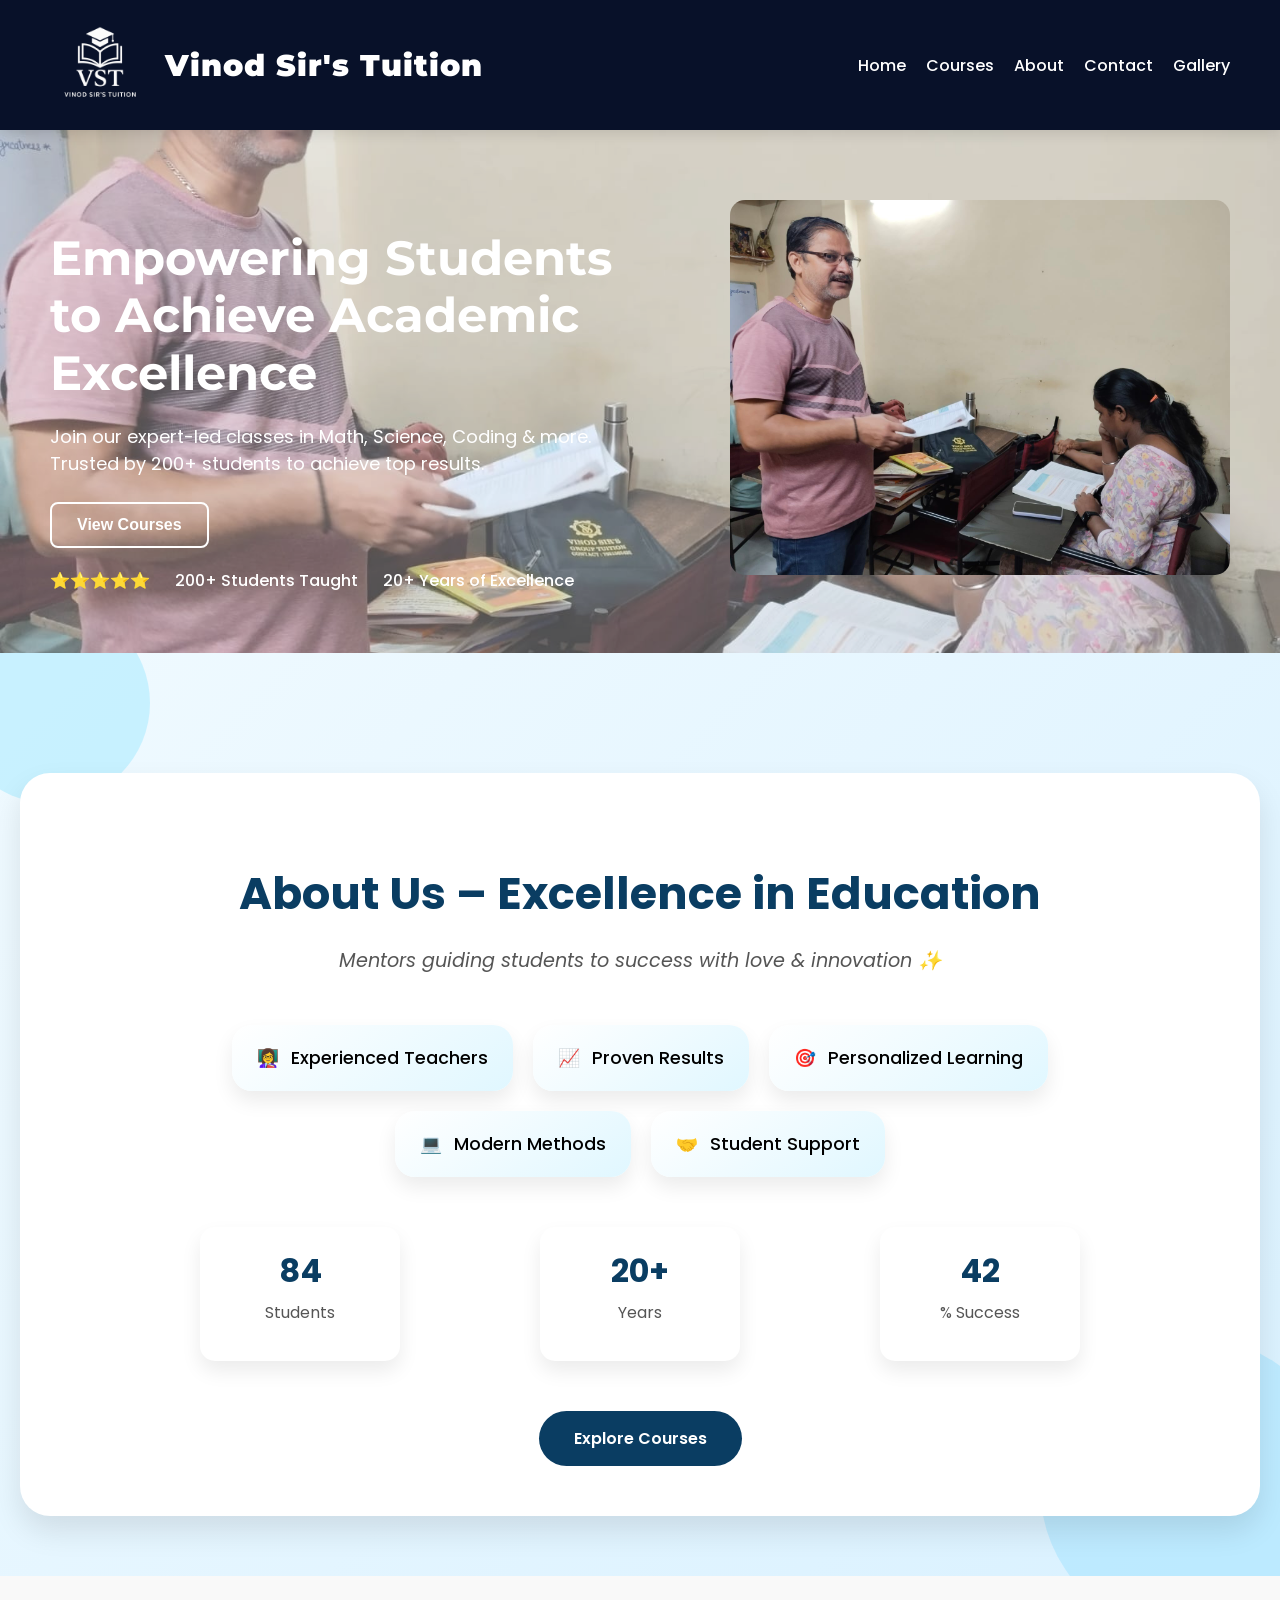
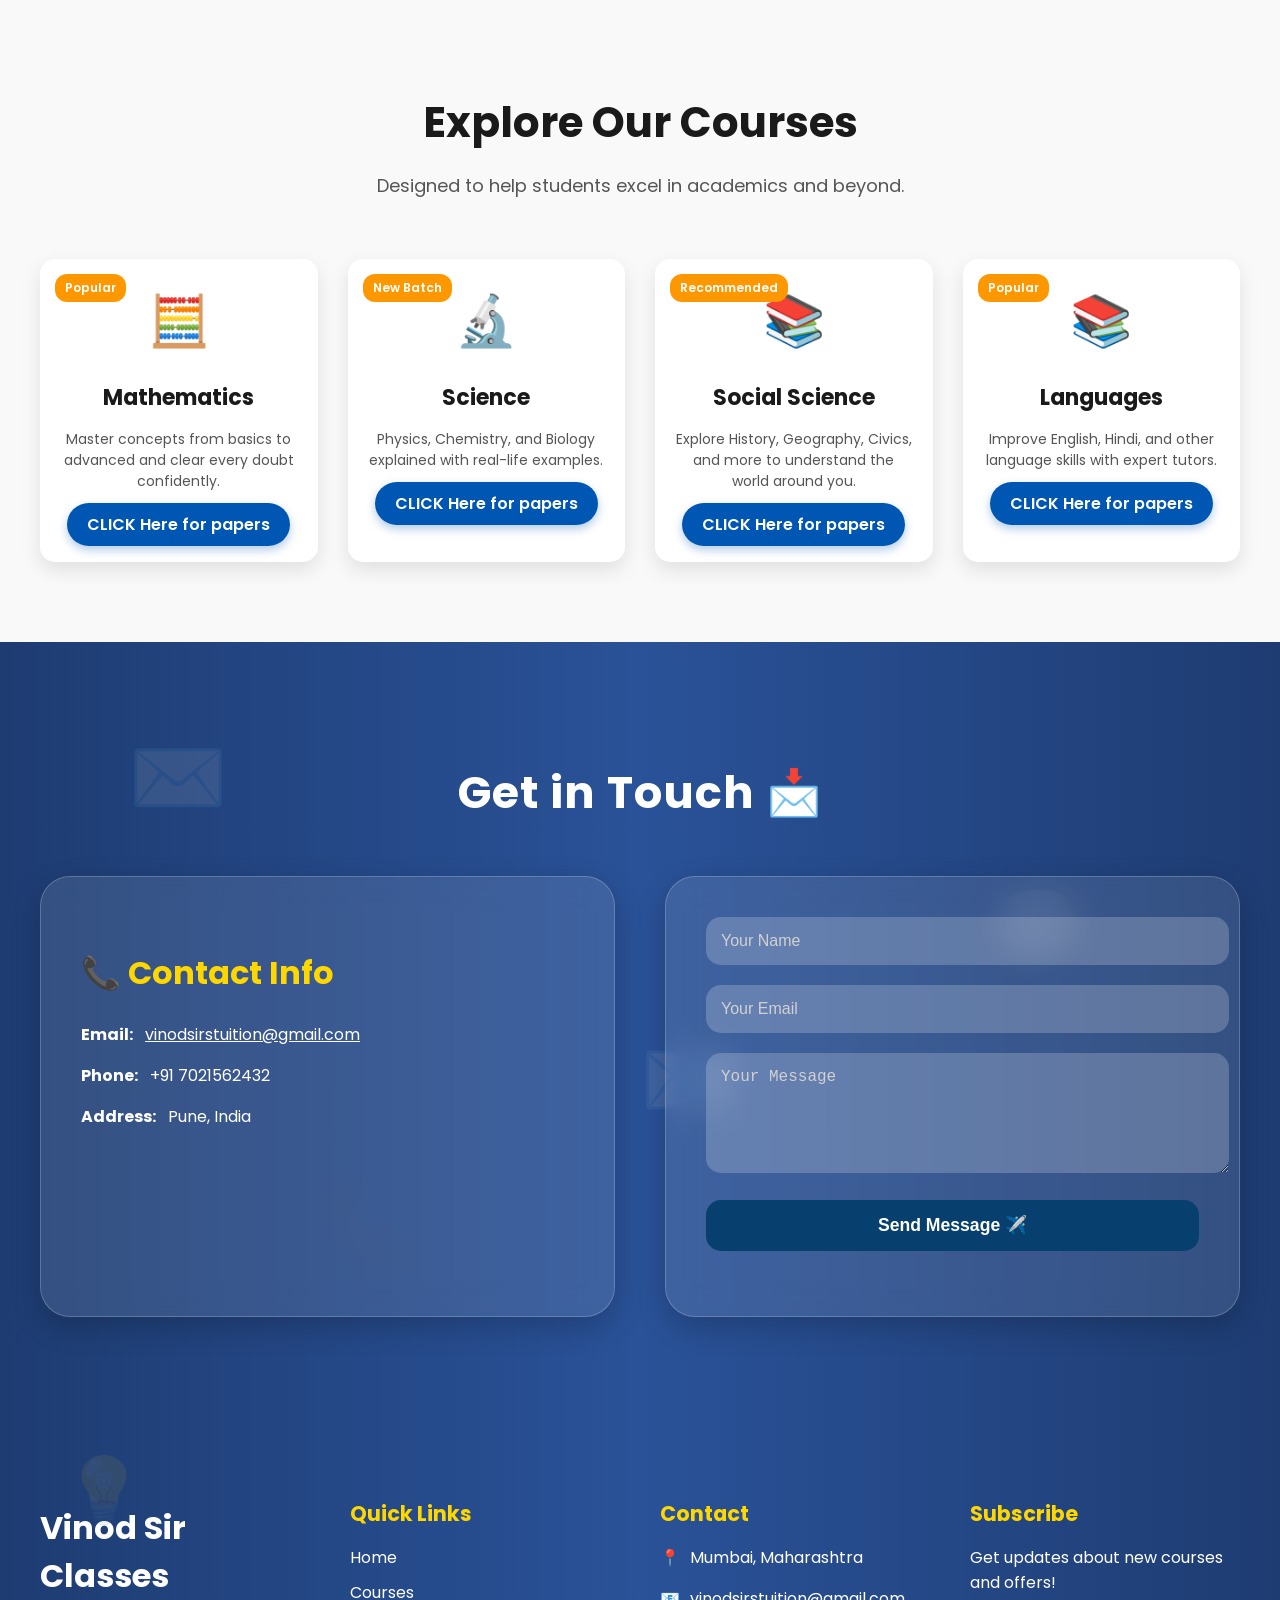
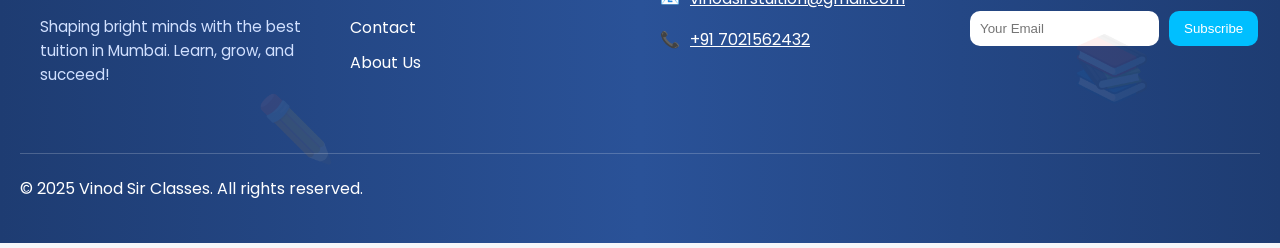
==== commit 27ca895b: "Update index.html" ====
--- a/index.html
+++ b/index.html
@@ -86,9 +86,9 @@
 
       <!-- Stats -->
       <div class="about-stats">
-        <div class="stat"><strong data-target="5000">0</strong><p>Students</p></div>
-        <div class="stat"><strong data-target="10">0</strong><p>Years</p></div>
-        <div class="stat"><strong data-target="50">0</strong><p>Courses</p></div>
+        <div class="stat"><strong data-target="200">0</strong><p>Students</p></div>
+        <div class="stat"><strong data-target="20">0</strong><p>Years</p></div>
+       
         <div class="stat"><strong data-target="95">0</strong><p>% Success</p></div>
       </div>
 
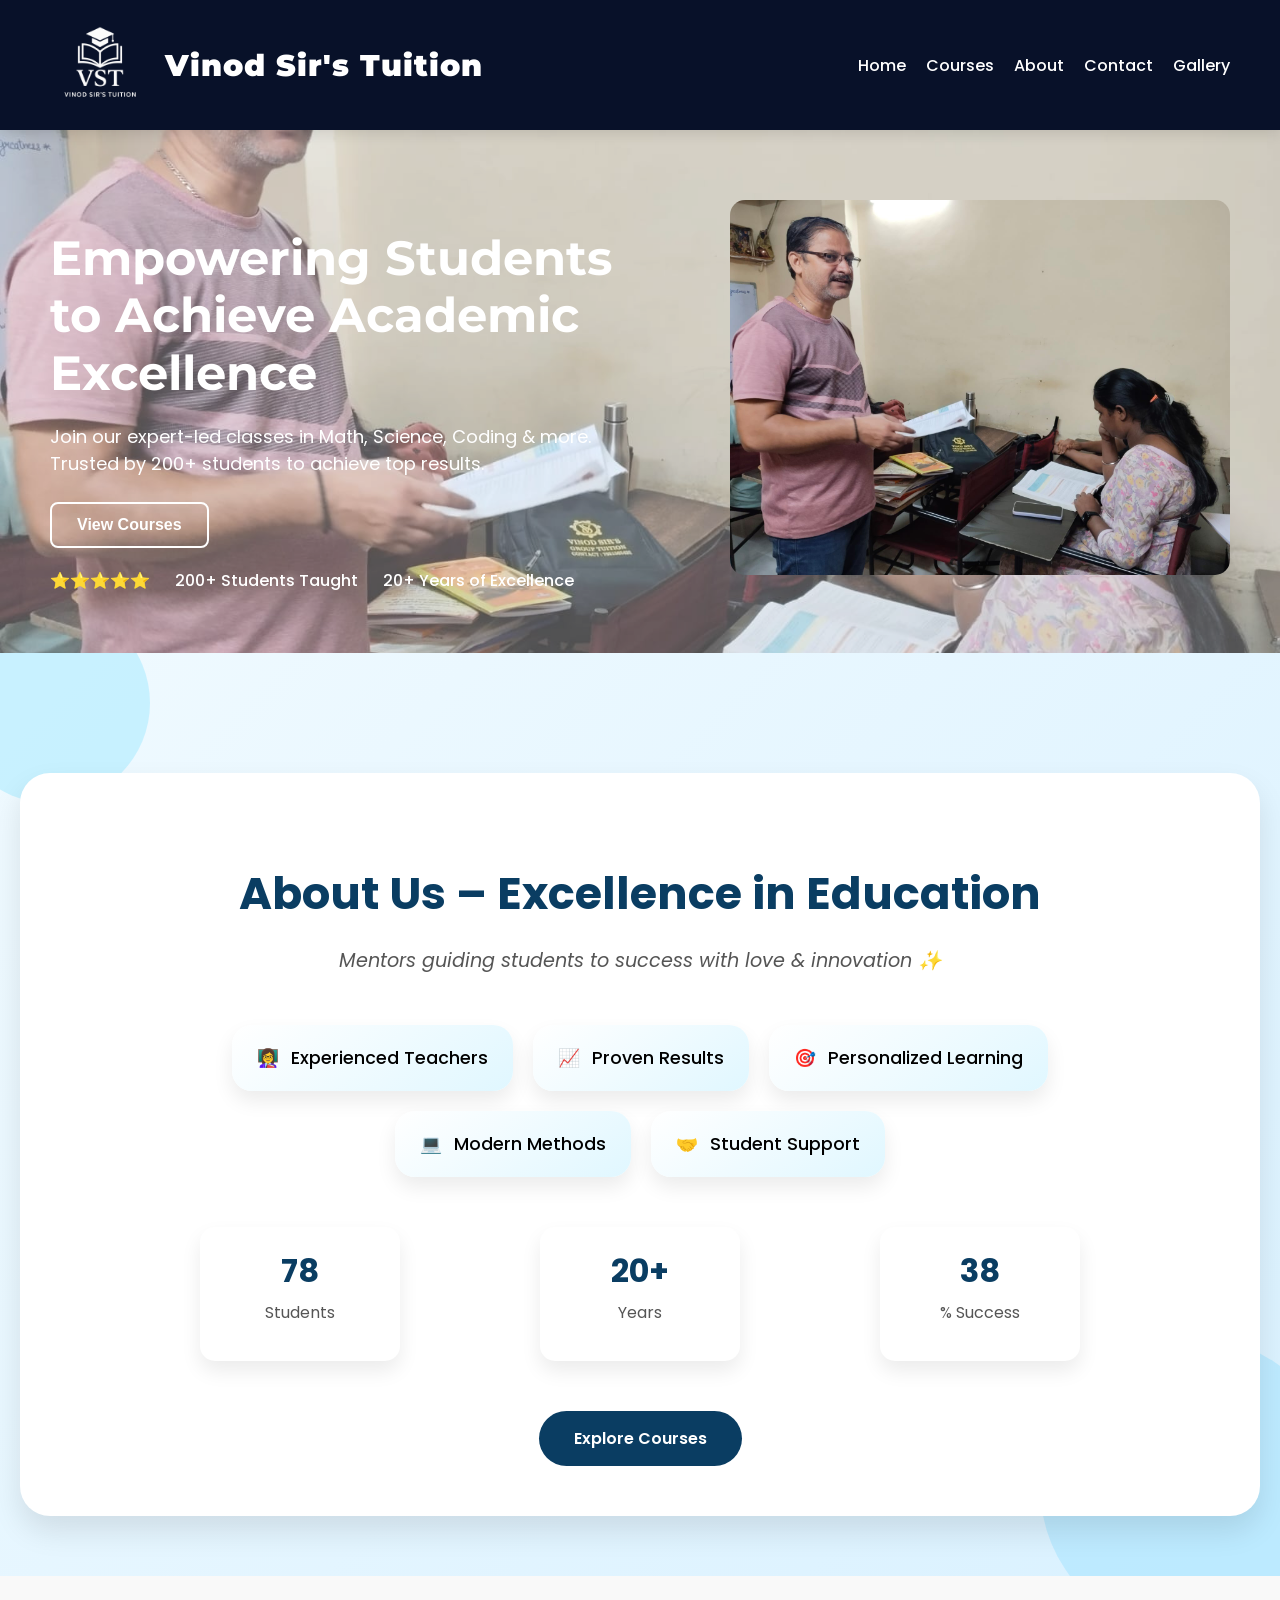
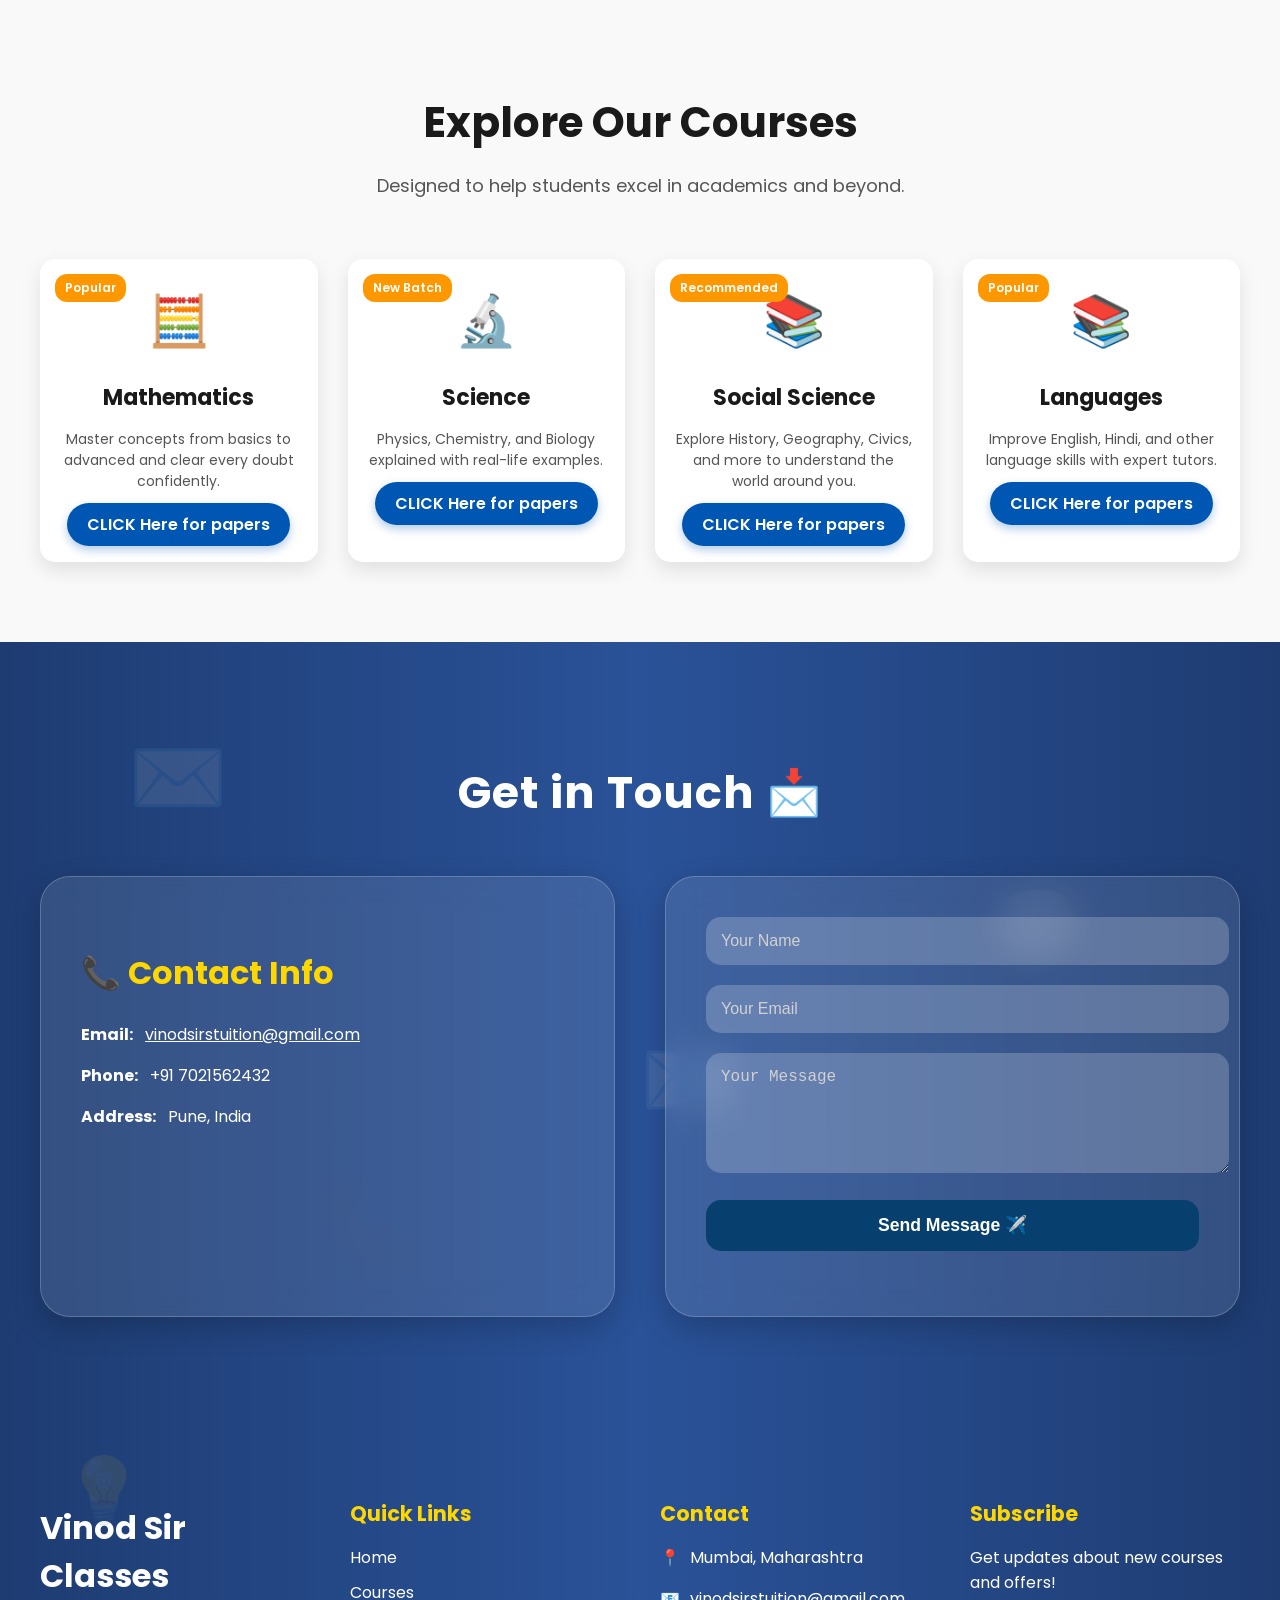
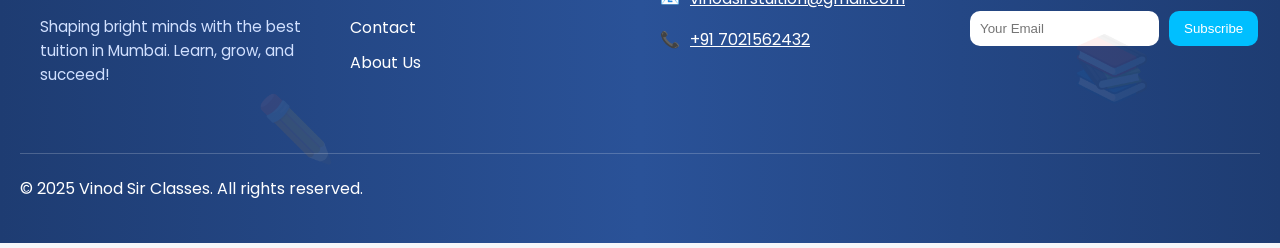
==== commit 734927bb: "Integrate Google Analytics tracking code Added Google Analytics tracking code to the HTML." ====
--- a/index.html
+++ b/index.html
@@ -1,6 +1,15 @@
 <!DOCTYPE html>
 <html lang="en">
 <head>
+  <!-- Google tag (gtag.js) -->
+<script async src="https://www.googletagmanager.com/gtag/js?id=G-FCCQVT5PRL"></script>
+<script>
+  window.dataLayer = window.dataLayer || [];
+  function gtag(){dataLayer.push(arguments);}
+  gtag('js', new Date());
+
+  gtag('config', 'G-FCCQVT5PRL');
+</script>
   <meta charset="UTF-8">
   <meta name="viewport" content="width=device-width, initial-scale=1.0">
   <title>Vinod Sir's Tuition</title>
